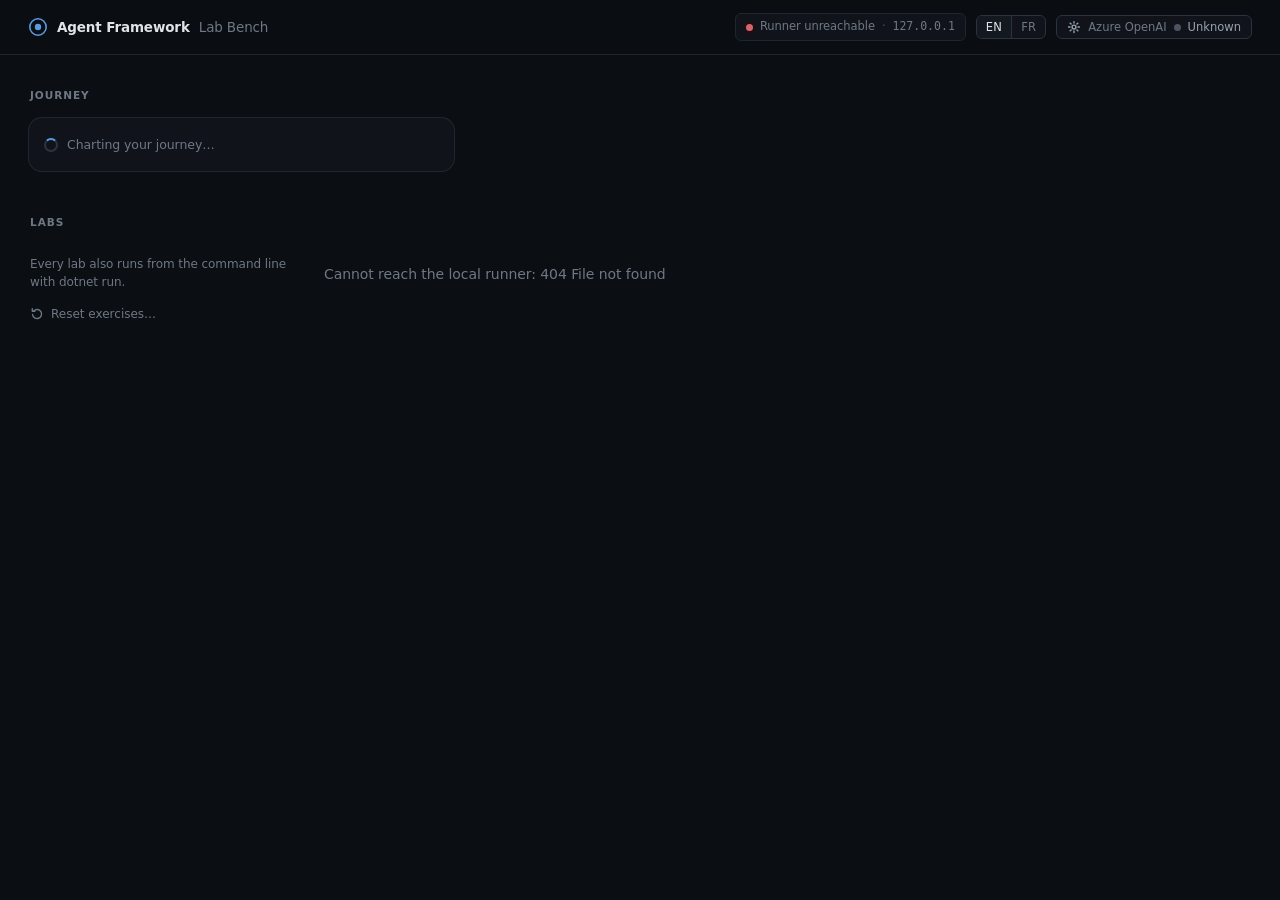
==== Dashboard/LabDashboard/wwwroot/index.html @ 049bc687 "Update the training content (586 added, 0 modified, 0 deleted) Synchronized from the training source" ====
<!doctype html>
<html lang="en">
<head>
  <meta charset="utf-8">
  <meta name="viewport" content="width=device-width, initial-scale=1, viewport-fit=cover">
  <title>Agent Framework Lab Bench</title>
  <meta name="description" content="Local dashboard to run and follow the Microsoft Agent Framework labs.">
  <meta name="color-scheme" content="dark">
  <link rel="icon" href="data:image/svg+xml,%3Csvg xmlns='http://www.w3.org/2000/svg' viewBox='0 0 20 20'%3E%3Ccircle cx='10' cy='10' r='8.2' fill='none' stroke='%232D6DB6' stroke-width='1.6'/%3E%3Ccircle cx='10' cy='10' r='3.2' fill='%232D6DB6'/%3E%3C/svg%3E">
  <script>
    // Apply the saved language before the first paint.
    try {
      var lang = localStorage.getItem("labbench.lang") || (navigator.language || "en").slice(0, 2);
      document.documentElement.lang = lang === "fr" ? "fr" : "en";
    } catch (e) { /* storage unavailable: English */ }
    // Apply the saved journey layout (vertical column or horizontal band) before the first paint too.
    try {
      document.documentElement.dataset.journeyLayout = localStorage.getItem("labbench.journeyLayout") === "horizontal" ? "horizontal" : "vertical";
    } catch (e) { document.documentElement.dataset.journeyLayout = "vertical"; }
  </script>
  <link rel="stylesheet" href="css/dashboard.css">
  <link rel="stylesheet" href="css/journey.css">
  <script type="module" src="js/dashboard.js"></script>
</head>
<body>
  <svg class="sprite" aria-hidden="true">
    <symbol id="i-play" viewBox="0 0 16 16"><path d="M5 3.5v9l7-4.5z"/></symbol>
    <symbol id="i-stop" viewBox="0 0 16 16"><rect x="4" y="4" width="8" height="8" rx="1.5"/></symbol>
    <symbol id="i-gear" viewBox="0 0 16 16"><circle cx="8" cy="8" r="2.2"/><path d="M8 1.8v1.6M8 12.6v1.6M1.8 8h1.6M12.6 8h1.6M3.6 3.6l1.1 1.1M11.3 11.3l1.1 1.1M3.6 12.4l1.1-1.1M11.3 4.7l1.1-1.1"/></symbol>
    <symbol id="i-copy" viewBox="0 0 16 16"><rect x="5.5" y="5.5" width="8" height="8" rx="1.5"/><path d="M10.5 5.5V3.8A1.3 1.3 0 0 0 9.2 2.5H3.8a1.3 1.3 0 0 0-1.3 1.3v5.4a1.3 1.3 0 0 0 1.3 1.3h1.7"/></symbol>
    <symbol id="i-check" viewBox="0 0 16 16"><path d="M3.5 8.5l3 3 6-7"/></symbol>
    <symbol id="i-x" viewBox="0 0 16 16"><path d="M4.5 4.5l7 7M11.5 4.5l-7 7"/></symbol>
    <symbol id="i-terminal" viewBox="0 0 16 16"><rect x="1.8" y="2.8" width="12.4" height="10.4" rx="1.6"/><path d="M4.5 6.5l2 1.8-2 1.8M8.5 10.3h3"/></symbol>
    <symbol id="i-lock" viewBox="0 0 16 16"><rect x="3.2" y="7" width="9.6" height="6.8" rx="1.4"/><path d="M5.3 7V5.3a2.7 2.7 0 0 1 5.4 0V7"/></symbol>
    <symbol id="i-hand" viewBox="0 0 16 16"><path d="M5 8.5V3.6a1.1 1.1 0 0 1 2.2 0V7M7.2 7V2.6a1.1 1.1 0 0 1 2.2 0V7M9.4 7V3.6a1.1 1.1 0 0 1 2.2 0v4.6M11.6 8.2V6.4a1.1 1.1 0 0 1 2.2 0v3.4c0 2.6-1.9 4.4-4.4 4.4H8.6c-1.5 0-2.6-.6-3.4-1.8L2.6 8.6a1.1 1.1 0 0 1 1.9-1.1L5 8.5"/></symbol>
    <symbol id="i-sliders" viewBox="0 0 16 16"><path d="M2.5 4.5h6M11.5 4.5h2M2.5 11.5h2M7.5 11.5h6"/><circle cx="10" cy="4.5" r="1.5"/><circle cx="6" cy="11.5" r="1.5"/></symbol>
    <symbol id="i-cloud" viewBox="0 0 16 16"><path d="M4.6 12.8h7a2.9 2.9 0 0 0 .5-5.76A4 4 0 0 0 4.4 6.3a3.25 3.25 0 0 0 .2 6.5z"/></symbol>
    <symbol id="i-user" viewBox="0 0 16 16"><circle cx="8" cy="5.4" r="2.7"/><path d="M2.8 13.8c.6-2.5 2.7-4 5.2-4s4.6 1.5 5.2 4"/></symbol>
    <symbol id="i-key" viewBox="0 0 16 16"><circle cx="5.3" cy="10.7" r="2.8"/><path d="M7.3 8.7l6-6M11.2 4.8l1.6 1.6M9.6 6.4l1.2 1.2"/></symbol>
    <symbol id="i-globe" viewBox="0 0 16 16"><circle cx="8" cy="8" r="6"/><path d="M2 8h12M8 2c1.7 1.7 2.5 3.7 2.5 6S9.7 12.3 8 14C6.3 12.3 5.5 10.3 5.5 8S6.3 3.7 8 2z"/></symbol>
    <symbol id="i-cube" viewBox="0 0 16 16"><path d="M8 1.9l5.4 3v6.2L8 14.1l-5.4-3V4.9z"/><path d="M2.6 4.9L8 8l5.4-3.1M8 8v6.1"/></symbol>
    <symbol id="i-ticket" viewBox="0 0 16 16"><path d="M2 4.8c0-.4.3-.8.8-.8h10.4c.5 0 .8.4.8.8v1.6a1.6 1.6 0 0 0 0 3.2v1.6c0 .4-.3.8-.8.8H2.8c-.5 0-.8-.4-.8-.8V9.6a1.6 1.6 0 0 0 0-3.2z"/><path d="M10.2 5.6v1.1M10.2 9.3v1.1"/></symbol>
    <symbol id="i-shield" viewBox="0 0 16 16"><path d="M8 1.8l5 1.9v3.9c0 3.2-2.1 5.6-5 6.6-2.9-1-5-3.4-5-6.6V3.7z"/><path d="M5.8 8l1.6 1.6 2.9-3"/></symbol>
    <symbol id="i-trash" viewBox="0 0 16 16"><path d="M2.8 4.3h10.4M6.3 4.3V2.9h3.4v1.4M4.2 4.3l.6 8.6c.1.7.6 1.2 1.3 1.2h3.8c.7 0 1.2-.5 1.3-1.2l.6-8.6"/></symbol>
    <symbol id="i-reset" viewBox="0 0 16 16"><path d="M2.9 8.6A5.2 5.2 0 1 0 4.4 4.3"/><path d="M2.6 1.9v3h3"/></symbol>
    <symbol id="i-alert" viewBox="0 0 16 16"><path d="M8 2.3l6 10.9H2z"/><path d="M8 6.6v3M8 11.4v.1"/></symbol>
    <symbol id="i-chip" viewBox="0 0 16 16"><rect x="4" y="4" width="8" height="8" rx="1.6"/><path d="M6.5 1.8V4M9.5 1.8V4M6.5 12v2.2M9.5 12v2.2M1.8 6.5H4M1.8 9.5H4M12 6.5h2.2M12 9.5h2.2"/><circle cx="8" cy="8" r="1.3"/></symbol>
    <symbol id="i-chat" viewBox="0 0 16 16"><path d="M2.6 4.3c0-1 .8-1.8 1.8-1.8h7.2c1 0 1.8.8 1.8 1.8v4.9c0 1-.8 1.8-1.8 1.8H7.2l-3 2.4V11h.2c-1 0-1.8-.8-1.8-1.8z"/><path d="M5.4 6.3h5.2M5.4 8.3h3.2"/></symbol>
    <symbol id="i-layers" viewBox="0 0 16 16"><path d="M8 2.2l5.8 3L8 8.2 2.2 5.2z"/><path d="M2.2 8.1L8 11.1l5.8-3M2.2 10.9L8 13.9l5.8-3"/></symbol>
    <symbol id="i-database" viewBox="0 0 16 16"><ellipse cx="8" cy="3.9" rx="5.2" ry="1.9"/><path d="M2.8 3.9v8.2c0 1.05 2.33 1.9 5.2 1.9s5.2-.85 5.2-1.9V3.9M2.8 8c0 1.05 2.33 1.9 5.2 1.9s5.2-.85 5.2-1.9"/></symbol>
  </svg>

  <header class="top">
    <div class="wrap top-row">
      <div class="brand">
        <svg viewBox="0 0 20 20" aria-hidden="true"><circle cx="10" cy="10" r="8.2" class="brand-ring"/><circle cx="10" cy="10" r="3.2" class="brand-core"/></svg>
        <span data-i18n="app.product">Agent Framework</span>
        <span class="brand-sub" data-i18n="app.name">Lab Bench</span>
      </div>

      <div class="top-actions">
        <span class="status-chip" data-i18n-title="server.localTitle">
          <i class="status-dot" id="server-dot" aria-hidden="true"></i>
          <span id="server-state" data-i18n="server.connecting">Connecting…</span>
          <span class="status-sep" aria-hidden="true">·</span>
          <span class="mono">127.0.0.1</span>
        </span>

        <!-- Reporting to the trainer's admin dashboard: hidden unless a server URL is configured. -->
        <span class="status-chip reporting-chip" id="reporting-chip" hidden tabindex="0">
          <i class="status-dot" id="reporting-dot" aria-hidden="true"></i>
          <span id="reporting-state"></span>
        </span>
        <button class="btn btn-help" id="help-button" type="button" hidden aria-haspopup="dialog" aria-controls="help-dialog">
          <svg class="ico"><use href="#i-hand"/></svg>
          <span id="help-button-label" data-i18n="help.button">Help / Je suis bloqué</span>
        </button>

        <div class="seg seg-sm" id="lang-switch" role="group" data-i18n-aria="lang.aria">
          <button type="button" data-lang="en" aria-pressed="true" title="English">EN</button>
          <button type="button" data-lang="fr" aria-pressed="false" title="Français">FR</button>
        </div>

        <button class="config-chip" id="config-chip" type="button" aria-haspopup="dialog" aria-controls="settings" data-i18n-title="config.open">
          <svg class="ico"><use href="#i-gear"/></svg>
          <span class="config-label" data-i18n="config.label">Azure OpenAI</span>
          <i class="status-dot" id="config-dot" aria-hidden="true"></i>
          <span id="config-state" data-i18n="config.loading">…</span>
        </button>
      </div>
    </div>
  </header>

  <!-- Status of the help request (shown while a request is active or just closed). -->
  <div class="wrap">
    <div class="help-banner" id="help-banner" role="status" aria-live="polite" hidden>
      <svg class="ico"><use href="#i-hand"/></svg>
      <div class="help-banner-text">
        <b id="help-banner-title"></b>
        <span id="help-banner-detail"></span>
      </div>
      <div class="btns push">
        <button class="btn" type="button" id="help-unblocked" data-i18n="help.unblocked"></button>
        <button class="btn" type="button" id="help-dismiss" data-i18n="help.dismiss" hidden></button>
      </div>
    </div>
  </div>

  <div class="wrap shell">
    <!-- JOURNEY: progress rings, trajectory, next mission and distinctions, rendered by js/journey.js from GET /api/journey.
         Shown as a column (vertical) or a band above the labs (horizontal), as chosen with the switch of its header. -->
    <aside class="journey" id="journey" aria-labelledby="journey-title">
      <div class="journey-head">
        <h2 id="journey-title" class="caps" data-i18n="journey.title">Journey</h2>
        <span class="count mono" id="journey-count"></span>
        <div class="jr-switch" id="journey-layout" role="group" data-i18n-aria="journey.layout.aria">
          <button type="button" data-layout="vertical" aria-pressed="true" data-i18n-aria="journey.layout.vertical" data-i18n-title="journey.layout.vertical">
            <svg class="ico" viewBox="0 0 16 16" aria-hidden="true"><rect x="1.8" y="2.8" width="12.4" height="10.4" rx="2"/><path d="M6 2.8v10.4"/></svg>
          </button>
          <button type="button" data-layout="horizontal" aria-pressed="false" data-i18n-aria="journey.layout.horizontal" data-i18n-title="journey.layout.horizontal">
            <svg class="ico" viewBox="0 0 16 16" aria-hidden="true"><rect x="1.8" y="2.8" width="12.4" height="10.4" rx="2"/><path d="M1.8 6.8h12.4"/></svg>
          </button>
        </div>
      </div>
      <div class="journey-body" id="journey-body"></div>
      <p class="sr-only" id="journey-live" aria-live="polite"></p>
    </aside>

    <aside class="rail" aria-labelledby="rail-title">
      <div class="rail-head">
        <h2 id="rail-title" class="caps" data-i18n="rail.title">Labs</h2>
        <span class="count mono" id="lab-count"></span>
      </div>
      <nav id="lab-list" class="lab-list"></nav>
      <p class="rail-note" data-i18n="rail.note"></p>
      <button class="rail-action" type="button" id="reset-open" aria-haspopup="dialog" aria-controls="reset-dialog"><svg class="ico"><use href="#i-reset"/></svg><span data-i18n="reset.open"></span></button>
    </aside>

    <main id="lab-view" class="lab-view" aria-live="polite">
      <div class="placeholder"><span class="spinner" aria-hidden="true"></span><span data-i18n="boot.loading">Loading labs…</span></div>
    </main>
  </div>

  <div id="toast" role="status" aria-live="polite"></div>

  <!-- SETTINGS: three tabs. AI models (the LLM and the embedding model used by the labs, saved in the user-secrets store; each card saves itself),
       Storage (where Lab05 and Lab12 keep their data, saved as soon as a mode is chosen)
       and Workshop (identity sent to the trainer's dashboard; saved with the footer button). -->
  <dialog id="settings" class="dialog dialog-wide" aria-labelledby="settings-title">
    <form id="settings-form" novalidate>
      <header class="dialog-head">
        <span class="dialog-head-ico" aria-hidden="true"><svg class="ico"><use href="#i-sliders"/></svg></span>
        <h2 id="settings-title" data-i18n="settings.title"></h2>
        <button class="term-btn dialog-close" type="button" data-action="close-settings" data-i18n-aria="settings.close" data-i18n-title="settings.close"><svg class="ico"><use href="#i-x"/></svg></button>
      </header>

      <div class="settings-layout">
        <nav class="settings-nav" role="tablist" aria-orientation="vertical" data-i18n-aria="settings.sections">
          <button role="tab" type="button" id="settings-tab-models" data-settings-tab="models" aria-controls="settings-panel-models" aria-selected="true">
            <span class="settings-nav-ico" aria-hidden="true"><svg class="ico"><use href="#i-chip"/></svg></span>
            <span class="settings-nav-text">
              <span class="settings-nav-title" data-i18n="settings.tabModels"></span>
              <span class="settings-nav-meta"><i class="status-dot" id="settings-nav-models-dot" aria-hidden="true"></i><span id="settings-nav-models-state"></span></span>
            </span>
            <i class="settings-nav-alert" id="settings-nav-models-alert" aria-hidden="true" hidden></i>
          </button>
          <button role="tab" type="button" id="settings-tab-storage" data-settings-tab="storage" aria-controls="settings-panel-storage" aria-selected="false" tabindex="-1">
            <span class="settings-nav-ico" aria-hidden="true"><svg class="ico"><use href="#i-database"/></svg></span>
            <span class="settings-nav-text">
              <span class="settings-nav-title" data-i18n="settings.tabStorage"></span>
              <span class="settings-nav-meta"><i class="status-dot" id="settings-nav-storage-dot" aria-hidden="true"></i><span id="settings-nav-storage-state"></span></span>
            </span>
            <i class="settings-nav-alert" id="settings-nav-storage-alert" aria-hidden="true" hidden></i>
          </button>
          <button role="tab" type="button" id="settings-tab-workshop" data-settings-tab="workshop" aria-controls="settings-panel-workshop" aria-selected="false" tabindex="-1">
            <span class="settings-nav-ico" aria-hidden="true"><svg class="ico"><use href="#i-user"/></svg></span>
            <span class="settings-nav-text">
              <span class="settings-nav-title" data-i18n="settings.tabWorkshop"></span>
              <span class="settings-nav-meta"><i class="status-dot" id="settings-nav-workshop-dot" aria-hidden="true"></i><span id="settings-nav-workshop-state"></span></span>
            </span>
            <i class="settings-nav-alert" id="settings-nav-workshop-alert" aria-hidden="true" hidden></i>
          </button>
        </nav>

        <div class="dialog-body settings-panels">
          <p class="notice notice-bad" id="settings-store-error" role="alert" hidden></p>

          <!-- AI models: the LLM (every lab) and the embedding model (Lab07), each with its mode: the trainer's configuration or my own.
               Used by every lab run (dashboard and dotnet run). Ids are model-{kind}-{field}, kind = chat | embedding. -->
          <section class="settings-panel" id="settings-panel-models" role="tabpanel" aria-labelledby="settings-tab-models">
            <div class="panel-head">
              <h3 data-i18n="models.title"></h3>
              <p class="hint" data-i18n="models.intro"></p>
            </div>

            <!-- The trainer's configurations (Business Rules 13–20): read without any code when this tab opens or on Refresh; Unlock for the kinds
                 ticked in the cards below, then the access code announced by the trainer. The code is cleared after each attempt and never stored
                 by the page; the keys never reach it (only "provided"). -->
            <section class="trainer-bar" id="trainer-bar" aria-labelledby="trainer-title" aria-busy="false">
              <div class="trainer-bar-head">
                <span class="model-card-ico" aria-hidden="true"><svg class="ico"><use href="#i-ticket"/></svg></span>
                <h4 id="trainer-title" data-i18n="trainer.title"></h4>
                <span class="pill running" id="trainer-simulated" data-i18n="trainer.simulated" hidden></span>
                <button class="btn btn-sm" type="button" id="trainer-refresh"><svg class="ico"><use href="#i-reset"/></svg><span data-i18n="trainer.refresh"></span></button>
              </div>
              <p class="trainer-status" id="trainer-status" aria-live="polite"></p>
              <div class="notice model-notice" id="trainer-error" role="alert" hidden>
                <span id="trainer-error-text"></span>
                <button class="btn btn-sm" type="button" id="trainer-error-action" hidden></button>
              </div>
              <div class="trainer-actions" id="trainer-actions">
                <button class="btn btn-primary" type="button" id="trainer-unlock" aria-describedby="trainer-unlock-hint"><svg class="ico"><use href="#i-key"/></svg><span data-i18n="trainer.unlock"></span></button>
                <p class="field-hint" id="trainer-unlock-hint"></p>
              </div>
              <div class="trainer-code" id="trainer-code" hidden>
                <label for="trainer-code-input" data-i18n="trainer.codeLabel"></label>
                <div class="trainer-code-row">
                  <input id="trainer-code-input" type="text" autocomplete="off" autocapitalize="characters" spellcheck="false" maxlength="16" aria-describedby="trainer-code-hint trainer-code-error">
                  <button class="btn btn-primary" type="button" id="trainer-code-submit" data-i18n="trainer.codeSubmit"></button>
                  <button class="btn" type="button" id="trainer-code-cancel" data-i18n="trainer.codeCancel"></button>
                </div>
                <p class="field-hint" id="trainer-code-hint"></p>
                <p class="field-error" id="trainer-code-error" role="alert" hidden></p>
              </div>
            </section>

            <div class="model-cards">
              <!-- LLM -->
              <article class="model-card" id="model-card-chat" data-kind="chat" aria-labelledby="model-title-chat">
                <header class="model-card-head">
                  <span class="model-card-ico" aria-hidden="true"><svg class="ico"><use href="#i-chat"/></svg></span>
                  <div class="model-card-heading">
                    <h4 id="model-title-chat" data-i18n="models.chat.title"></h4>
                    <p class="model-card-sub" data-i18n="models.chat.sub"></p>
                  </div>
                  <span class="model-card-status"><i class="status-dot" id="model-dot-chat" aria-hidden="true"></i><span id="model-state-chat"></span></span>
                </header>

                <!-- Mode switch: the pressed button is the mode the labs use; a refused switch keeps it. -->
                <div class="seg model-mode" role="group" data-i18n-aria="models.chat.modeAria">
                  <button type="button" data-model-mode="trainer" aria-pressed="false" aria-controls="model-trainer-chat"><svg class="ico" aria-hidden="true"><use href="#i-ticket"/></svg><span data-i18n="models.modeTrainer"></span></button>
                  <button type="button" data-model-mode="custom" aria-pressed="true" aria-controls="model-custom-chat"><svg class="ico" aria-hidden="true"><use href="#i-user"/></svg><span data-i18n="models.modeCustom"></span></button>
                </div>
                <p class="sr-only" id="model-live-chat" aria-live="polite"></p>

                <!-- The trainer's configuration of this kind (overview, no code): what Unlock would bring, and the tick that selects it for Unlock. -->
                <div class="model-offer" id="model-offer-chat" hidden></div>

                <div class="notice notice-warn model-notice" id="model-applied-chat" hidden>
                  <span data-i18n="models.notApplied"></span>
                  <button class="btn btn-sm" type="button" data-action="reapply-model" data-i18n="models.reapply"></button>
                </div>

                <!-- Trainer configuration in use: read-only summary of the profile saved at the last unlock, or "not unlocked yet". -->
                <div class="model-trainer" id="model-trainer-chat" hidden>
                  <p class="model-trainer-empty" id="model-trainer-empty-chat"></p>
                  <dl class="model-summary" id="model-trainer-summary-chat" hidden></dl>
                  <ul class="model-overrides" id="model-trainer-env-chat"></ul>
                </div>

                <!-- My configuration: the Azure OpenAI form of this kind, saved with the card's Save button. -->
                <div class="model-custom" id="model-custom-chat">
                  <p class="notice model-notice" id="model-custom-note-chat" hidden></p>

                  <div class="field">
                    <label for="model-chat-provider"><svg class="ico ico-sm" aria-hidden="true"><use href="#i-cloud"/></svg><span data-i18n="models.provider"></span></label>
                    <select id="model-chat-provider" aria-describedby="err-model-chat-provider"></select>
                    <p class="field-error" id="err-model-chat-provider" hidden></p>
                  </div>

                  <div class="field" id="field-model-chat-endpoint">
                    <div class="field-label-row">
                      <label for="model-chat-endpoint"><svg class="ico ico-sm" aria-hidden="true"><use href="#i-globe"/></svg><span data-i18n="settings.endpoint"></span></label>
                      <span class="pill pill-machine" id="machine-model-chat-endpoint" hidden><svg class="ico ico-sm" aria-hidden="true"><use href="#i-lock"/></svg><span data-i18n="settings.setOnComputer"></span></span>
                    </div>
                    <input id="model-chat-endpoint" type="url" inputmode="url" autocomplete="off" spellcheck="false" placeholder="https://my-resource.openai.azure.com/" aria-describedby="hint-model-chat-endpoint src-model-chat-endpoint err-model-chat-endpoint">
                    <p class="field-hint" id="hint-model-chat-endpoint" data-i18n="models.endpointHint"></p>
                    <p class="field-source" id="src-model-chat-endpoint"></p>
                    <p class="field-error" id="err-model-chat-endpoint" hidden></p>
                  </div>

                  <div class="field" id="field-model-chat-deployment">
                    <div class="field-label-row">
                      <label for="model-chat-deployment"><svg class="ico ico-sm" aria-hidden="true"><use href="#i-cube"/></svg><span data-i18n="settings.deployment"></span></label>
                      <span class="pill pill-machine" id="machine-model-chat-deployment" hidden><svg class="ico ico-sm" aria-hidden="true"><use href="#i-lock"/></svg><span data-i18n="settings.setOnComputer"></span></span>
                    </div>
                    <input id="model-chat-deployment" type="text" autocomplete="off" spellcheck="false" placeholder="gpt-4o-mini" aria-describedby="hint-model-chat-deployment src-model-chat-deployment err-model-chat-deployment">
                    <p class="field-hint" id="hint-model-chat-deployment" data-i18n="settings.deploymentHint"></p>
                    <p class="field-source" id="src-model-chat-deployment"></p>
                    <p class="field-error" id="err-model-chat-deployment" hidden></p>
                  </div>

                  <div class="field" id="field-model-chat-apikey">
                    <div class="field-label-row">
                      <label for="model-chat-apikey"><svg class="ico ico-sm" aria-hidden="true"><use href="#i-key"/></svg><span data-i18n="settings.apiKey"></span></label>
                      <span class="pill passed" id="model-chat-apikey-stored" hidden></span>
                      <span class="pill pill-machine" id="machine-model-chat-apikey" hidden><svg class="ico ico-sm" aria-hidden="true"><use href="#i-lock"/></svg><span data-i18n="settings.setOnComputer"></span></span>
                    </div>
                    <div class="field-inline">
                      <input id="model-chat-apikey" type="password" autocomplete="new-password" spellcheck="false" aria-describedby="model-chat-apikey-stored hint-model-chat-apikey src-model-chat-apikey err-model-chat-apikey">
                      <button class="btn" type="button" data-action="remove-model-key" hidden><svg class="ico"><use href="#i-trash"/></svg><span data-i18n="settings.removeKey"></span></button>
                    </div>
                    <p class="field-hint" id="hint-model-chat-apikey" data-i18n="settings.apiKeyHint"></p>
                    <p class="field-source" id="src-model-chat-apikey"></p>
                    <p class="field-error" id="err-model-chat-apikey" hidden></p>
                  </div>

                  <div class="model-card-foot">
                    <button class="btn btn-primary" type="button" data-action="save-model" data-i18n-aria="models.chat.saveAria"><svg class="ico"><use href="#i-check"/></svg><span data-i18n="settings.save"></span></button>
                  </div>
                </div>
              </article>

              <!-- Embedding model (Lab07): on the resource of the LLM in use (deployment only) or on its own resource. -->
              <article class="model-card" id="model-card-embedding" data-kind="embedding" aria-labelledby="model-title-embedding">
                <header class="model-card-head">
                  <span class="model-card-ico" aria-hidden="true"><svg class="ico"><use href="#i-layers"/></svg></span>
                  <div class="model-card-heading">
                    <h4 id="model-title-embedding" data-i18n="models.embedding.title"></h4>
                    <p class="model-card-sub" data-i18n="models.embedding.sub"></p>
                  </div>
                  <span class="model-card-status"><i class="status-dot" id="model-dot-embedding" aria-hidden="true"></i><span id="model-state-embedding"></span></span>
                </header>

                <div class="seg model-mode" role="group" data-i18n-aria="models.embedding.modeAria">
                  <button type="button" data-model-mode="trainer" aria-pressed="false" aria-controls="model-trainer-embedding"><svg class="ico" aria-hidden="true"><use href="#i-ticket"/></svg><span data-i18n="models.modeTrainer"></span></button>
                  <button type="button" data-model-mode="custom" aria-pressed="true" aria-controls="model-custom-embedding"><svg class="ico" aria-hidden="true"><use href="#i-user"/></svg><span data-i18n="models.modeCustom"></span></button>
                </div>
                <p class="sr-only" id="model-live-embedding" aria-live="polite"></p>

                <!-- The trainer's configuration of this kind (overview, no code): what Unlock would bring, and the tick that selects it for Unlock. -->
                <div class="model-offer" id="model-offer-embedding" hidden></div>

                <div class="notice notice-warn model-notice" id="model-applied-embedding" hidden>
                  <span data-i18n="models.notApplied"></span>
                  <button class="btn btn-sm" type="button" data-action="reapply-model" data-i18n="models.reapply"></button>
                </div>

                <div class="model-trainer" id="model-trainer-embedding" hidden>
                  <p class="model-trainer-empty" id="model-trainer-empty-embedding"></p>
                  <dl class="model-summary" id="model-trainer-summary-embedding" hidden></dl>
                  <ul class="model-overrides" id="model-trainer-env-embedding"></ul>
                </div>

                <div class="model-custom" id="model-custom-embedding">
                  <p class="notice model-notice" id="model-custom-note-embedding" hidden></p>

                  <div class="field">
                    <label for="model-embedding-provider"><svg class="ico ico-sm" aria-hidden="true"><use href="#i-cloud"/></svg><span data-i18n="models.provider"></span></label>
                    <select id="model-embedding-provider" aria-describedby="err-model-embedding-provider"></select>
                    <p class="field-error" id="err-model-embedding-provider" hidden></p>
                  </div>

                  <fieldset class="model-resource">
                    <legend data-i18n="models.embedding.resource"></legend>
                    <div class="choice-row">
                      <label class="choice">
                        <input type="radio" name="model-embedding-resource" value="same" checked>
                        <span><b data-i18n="models.embedding.same"></b><small data-i18n="models.embedding.sameHint"></small></span>
                      </label>
                      <label class="choice">
                        <input type="radio" name="model-embedding-resource" value="own">
                        <span><b data-i18n="models.embedding.own"></b><small data-i18n="models.embedding.ownHint"></small></span>
                      </label>
                    </div>
                    <p class="field-hint model-same-info" id="model-embedding-same-info"></p>
                  </fieldset>

                  <div class="field" id="field-model-embedding-endpoint" hidden>
                    <div class="field-label-row">
                      <label for="model-embedding-endpoint"><svg class="ico ico-sm" aria-hidden="true"><use href="#i-globe"/></svg><span data-i18n="models.embedding.endpoint"></span></label>
                      <span class="pill pill-machine" id="machine-model-embedding-endpoint" hidden><svg class="ico ico-sm" aria-hidden="true"><use href="#i-lock"/></svg><span data-i18n="settings.setOnComputer"></span></span>
                    </div>
                    <input id="model-embedding-endpoint" type="url" inputmode="url" autocomplete="off" spellcheck="false" placeholder="https://my-embedding-resource.openai.azure.com/" aria-describedby="hint-model-embedding-endpoint src-model-embedding-endpoint err-model-embedding-endpoint">
                    <p class="field-hint" id="hint-model-embedding-endpoint" data-i18n="models.endpointHint"></p>
                    <p class="field-source" id="src-model-embedding-endpoint"></p>
                    <p class="field-error" id="err-model-embedding-endpoint" hidden></p>
                  </div>

                  <div class="field" id="field-model-embedding-deployment">
                    <div class="field-label-row">
                      <label for="model-embedding-deployment"><svg class="ico ico-sm" aria-hidden="true"><use href="#i-cube"/></svg><span data-i18n="models.embedding.deployment"></span></label>
                      <span class="pill pill-machine" id="machine-model-embedding-deployment" hidden><svg class="ico ico-sm" aria-hidden="true"><use href="#i-lock"/></svg><span data-i18n="settings.setOnComputer"></span></span>
                    </div>
                    <input id="model-embedding-deployment" type="text" autocomplete="off" spellcheck="false" placeholder="text-embedding-3-small" aria-describedby="hint-model-embedding-deployment src-model-embedding-deployment err-model-embedding-deployment">
                    <p class="field-hint" id="hint-model-embedding-deployment" data-i18n="models.embedding.deploymentHint"></p>
                    <p class="field-source" id="src-model-embedding-deployment"></p>
                    <p class="field-error" id="err-model-embedding-deployment" hidden></p>
                  </div>

                  <div class="field" id="field-model-embedding-apikey" hidden>
                    <div class="field-label-row">
                      <label for="model-embedding-apikey"><svg class="ico ico-sm" aria-hidden="true"><use href="#i-key"/></svg><span data-i18n="settings.apiKey"></span></label>
                      <span class="pill passed" id="model-embedding-apikey-stored" hidden></span>
                      <span class="pill pill-machine" id="machine-model-embedding-apikey" hidden><svg class="ico ico-sm" aria-hidden="true"><use href="#i-lock"/></svg><span data-i18n="settings.setOnComputer"></span></span>
                    </div>
                    <div class="field-inline">
                      <input id="model-embedding-apikey" type="password" autocomplete="new-password" spellcheck="false" aria-describedby="model-embedding-apikey-stored hint-model-embedding-apikey src-model-embedding-apikey err-model-embedding-apikey">
                      <button class="btn" type="button" data-action="remove-model-key" hidden><svg class="ico"><use href="#i-trash"/></svg><span data-i18n="settings.removeKey"></span></button>
                    </div>
                    <p class="field-hint" id="hint-model-embedding-apikey" data-i18n="models.embedding.apiKeyHint"></p>
                    <p class="field-source" id="src-model-embedding-apikey"></p>
                    <p class="field-error" id="err-model-embedding-apikey" hidden></p>
                  </div>

                  <div class="model-card-foot">
                    <button class="btn btn-primary" type="button" data-action="save-model" data-i18n-aria="models.embedding.saveAria"><svg class="ico"><use href="#i-check"/></svg><span data-i18n="settings.save"></span></button>
                  </div>
                </div>
              </article>
            </div>
          </section>

          <!-- Storage: where the labs that keep data outside of the application (Lab05 scenario 3, Lab12) store it: Storage:Mode in the
               user secrets, what `dotnet user-secrets set "Storage:Mode" ...` writes. Saved as soon as a mode is chosen; used at the next run. -->
          <section class="settings-panel" id="settings-panel-storage" role="tabpanel" aria-labelledby="settings-tab-storage" hidden>
            <div class="panel-head">
              <h3 data-i18n="storage.title"></h3>
              <p class="hint" data-i18n="storage.intro"></p>
            </div>
            <fieldset class="model-resource storage-modes" id="storage-modes" aria-describedby="storage-source err-storage">
              <legend data-i18n="storage.legend"></legend>
              <div class="choice-col">
                <label class="choice">
                  <input type="radio" name="storage-mode" value="MongoDb">
                  <span><b data-i18n="storage.mode.MongoDb"></b><small data-i18n="storage.modeHint.MongoDb"></small></span>
                </label>
                <label class="choice">
                  <input type="radio" name="storage-mode" value="EmbeddedMongoDb">
                  <span><b data-i18n="storage.mode.EmbeddedMongoDb"></b><small data-i18n="storage.modeHint.EmbeddedMongoDb"></small></span>
                </label>
                <label class="choice">
                  <input type="radio" name="storage-mode" value="JsonFile">
                  <span><b data-i18n="storage.mode.JsonFile"></b><small data-i18n="storage.modeHint.JsonFile"></small></span>
                </label>
              </div>
            </fieldset>
            <p class="field-source" id="storage-source" aria-live="polite"></p>
            <p class="field-error" id="err-storage" role="alert" hidden></p>
            <p class="field-hint" data-i18n="storage.note"></p>
          </section>

          <!-- Workshop: the developer's identity on the trainer's admin dashboard. Saved separately from the Azure OpenAI values. -->
          <section class="settings-panel" id="settings-panel-workshop" role="tabpanel" aria-labelledby="settings-tab-workshop" hidden>
            <div class="panel-head">
              <h3 id="reporting-settings-title" data-i18n="reporting.settingsTitle"></h3>
              <p class="hint" data-i18n="reporting.settingsIntro"></p>
            </div>
            <p class="notice status-card" id="reporting-settings-status-card"><i class="status-dot" id="reporting-settings-dot" aria-hidden="true"></i><span id="reporting-settings-status"></span></p>

            <div class="field">
              <label for="rep-username"><svg class="ico ico-sm" aria-hidden="true"><use href="#i-user"/></svg><span data-i18n="reporting.username"></span></label>
              <input id="rep-username" name="username" type="text" maxlength="32" autocomplete="off" autocapitalize="off" spellcheck="false" placeholder="john-dev" aria-describedby="hint-rep-username err-rep-username">
              <p class="field-hint" id="hint-rep-username" data-i18n="reporting.usernameHint"></p>
              <p class="field-error" id="err-rep-username" hidden></p>
            </div>

            <div class="field">
              <div class="field-label-row">
                <label for="rep-key"><svg class="ico ico-sm" aria-hidden="true"><use href="#i-ticket"/></svg><span data-i18n="reporting.workshopKey"></span></label>
                <span class="pill passed" id="rep-key-stored" data-i18n="reporting.workshopKeyStored" hidden></span>
              </div>
              <input id="rep-key" name="workshopKey" type="password" autocomplete="new-password" spellcheck="false" aria-describedby="src-rep-key src-rep-api-key err-rep-key">
              <p class="field-source" id="src-rep-key"></p>
              <!-- The admin API key comes with the trainer's invitation code: only whether it is configured and where from, never its value. -->
              <p class="field-source" id="src-rep-api-key"></p>
              <p class="field-error" id="err-rep-key" hidden></p>
            </div>
          </section>
        </div>
      </div>

      <footer class="dialog-foot">
        <p class="dialog-foot-note"><svg class="ico ico-sm" aria-hidden="true"><use href="#i-shield"/></svg><span data-i18n="settings.footNote"></span></p>
        <!-- AI models and Storage tabs: they save themselves, so the footer only closes; Workshop tab: Cancel + Save. -->
        <button class="btn" type="button" id="settings-foot-cancel" data-action="close-settings" data-i18n="settings.cancel"></button>
        <button class="btn btn-primary" type="submit" id="settings-foot-save"><svg class="ico"><use href="#i-check"/></svg><span data-i18n="settings.save"></span></button>
      </footer>
    </form>
  </dialog>

  <!-- WELCOME: first launch. Join the workshop (username + the trainer's invitation code or workshop key; the admin URL is fixed in appsettings.json)
       or work on your own (nothing is sent). -->
  <dialog id="welcome" class="dialog dialog-sm" aria-labelledby="welcome-title">
    <form id="welcome-form" novalidate>
      <header class="dialog-head">
        <h2 id="welcome-title" data-i18n="welcome.title"></h2>
      </header>
      <div class="dialog-body">
        <p class="hint" data-i18n="welcome.intro"></p>
        <p class="hint" id="welcome-server"></p>
        <p class="notice" id="welcome-no-server" data-i18n="welcome.noServer" hidden></p>
        <p class="notice notice-warn" id="welcome-no-api-key" data-i18n="welcome.noApiKey" hidden></p>

        <div class="field">
          <label for="wel-username" data-i18n="reporting.username"></label>
          <input id="wel-username" name="username" type="text" maxlength="32" autocomplete="off" autocapitalize="off" spellcheck="false" placeholder="john-dev" required aria-describedby="hint-wel-username err-wel-username">
          <p class="field-hint" id="hint-wel-username" data-i18n="reporting.usernameHint"></p>
          <p class="field-error" id="err-wel-username" hidden></p>
        </div>

        <div class="field" id="wel-key-field" hidden>
          <label for="wel-key" data-i18n="reporting.workshopKey"></label>
          <input id="wel-key" name="workshopKey" type="password" autocomplete="new-password" spellcheck="false" aria-describedby="hint-wel-key err-wel-key">
          <p class="field-hint" id="hint-wel-key" data-i18n="reporting.workshopKeyHint"></p>
          <p class="field-error" id="err-wel-key" hidden></p>
        </div>
        <p class="hint" data-i18n="welcome.privacy"></p>
      </div>
      <footer class="dialog-foot">
        <button class="btn" type="button" id="welcome-skip" data-i18n="welcome.skip"></button>
        <button class="btn btn-primary" type="submit" data-i18n="welcome.start"></button>
      </footer>
    </form>
  </dialog>

  <!-- HELP: "I'm blocked" request sent to the trainer. -->
  <dialog id="help-dialog" class="dialog dialog-sm" aria-labelledby="help-title">
    <form id="help-form" novalidate>
      <header class="dialog-head">
        <h2 id="help-title" data-i18n="help.title"></h2>
        <button class="term-btn dialog-close" type="button" data-action="close-help" data-i18n-aria="settings.close" data-i18n-title="settings.close"><svg class="ico"><use href="#i-x"/></svg></button>
      </header>
      <div class="dialog-body">
        <p class="hint" data-i18n="help.intro"></p>
        <div class="field">
          <label for="help-lab" data-i18n="help.lab"></label>
          <select id="help-lab" name="labId"></select>
        </div>
        <div class="field">
          <label for="help-message" data-i18n="help.message"></label>
          <textarea id="help-message" name="message" rows="3" maxlength="500" data-i18n-placeholder="help.messagePlaceholder" aria-describedby="hint-help-message err-help-message"></textarea>
          <p class="field-hint" id="hint-help-message" data-i18n="help.messageHint"></p>
          <p class="field-error" id="err-help-message" hidden></p>
        </div>
      </div>
      <footer class="dialog-foot">
        <button class="btn" type="button" data-action="close-help" data-i18n="settings.cancel"></button>
        <button class="btn btn-primary" type="submit" data-i18n="help.send"></button>
      </footer>
    </form>
  </dialog>

  <!-- RESET: puts exercises back to "Not started" (run history + _StartCompleted folder; Start/, Solution/ and the settings are never touched).
       Only the exercises started or completed (or with a _StartCompleted folder) are listed. One exercise: its folder name typed,
       then an explicit confirmation. Several or all: the code shown typed again, then a recap.
       The server checks the same confirmation again (single use, short-lived): the page is not the only guard. -->
  <dialog id="reset-dialog" class="dialog" aria-labelledby="reset-title">
    <form id="reset-form" novalidate>
      <header class="dialog-head">
        <span class="dialog-head-ico dialog-head-ico-danger" aria-hidden="true"><svg class="ico"><use href="#i-reset"/></svg></span>
        <div class="dialog-head-text">
          <h2 id="reset-title" data-i18n="reset.title"></h2>
          <span class="dialog-head-sub" id="reset-step-label"></span>
        </div>
        <button class="term-btn dialog-close" type="button" data-action="close-reset" data-i18n-aria="settings.close" data-i18n-title="settings.close"><svg class="ico"><use href="#i-x"/></svg></button>
      </header>

      <div class="dialog-body">
        <p class="notice notice-bad" id="reset-error" role="alert" hidden></p>
        <p class="sr-only" id="reset-live" aria-live="polite"></p>

        <!-- 1. One exercise, or several / all (started or completed only) -->
        <section class="reset-step" data-reset-step="choose">
          <p class="hint" data-i18n="reset.intro"></p>
          <p class="notice" id="reset-empty" data-i18n="reset.empty" hidden></p>
          <div class="seg reset-mode" role="group" data-i18n-aria="reset.modeAria">
            <button type="button" data-reset-mode="one" aria-pressed="true"><span data-i18n="reset.modeOne"></span></button>
            <button type="button" data-reset-mode="many" aria-pressed="false"><span data-i18n="reset.modeMany"></span></button>
          </div>
          <div class="field" id="reset-one">
            <label for="reset-lab" data-i18n="reset.pickOne"></label>
            <select id="reset-lab"></select>
            <p class="field-hint reset-one-name" id="reset-one-name" hidden></p>
          </div>
          <fieldset class="reset-pick" id="reset-many" hidden>
            <legend data-i18n="reset.pickMany"></legend>
            <div class="reset-pick-bar">
              <span class="hint" id="reset-selected-count" aria-live="polite"></span>
              <div class="btns push">
                <button class="btn btn-sm" type="button" data-action="reset-select-all" data-i18n="reset.selectAll"></button>
                <button class="btn btn-sm" type="button" data-action="reset-select-none" data-i18n="reset.selectNone"></button>
              </div>
            </div>
            <div class="reset-checklist" id="reset-checklist"></div>
          </fieldset>
        </section>

        <!-- 2. What will be deleted, then the name typed (one exercise) or the code typed again (several / all) -->
        <section class="reset-step" data-reset-step="review" hidden>
          <p class="notice notice-bad reset-warning"><b data-i18n="reset.irreversible"></b> <span id="reset-review-intro"></span></p>
          <ul class="reset-labs" id="reset-preview"></ul>
          <div class="reset-code-block" id="reset-code-block" hidden>
            <p class="hint" data-i18n="reset.codeIntro"></p>
            <p class="reset-code mono" id="reset-code"></p>
            <div class="field">
              <label for="reset-code-input" data-i18n="reset.codeLabel"></label>
              <input id="reset-code-input" type="text" maxlength="5" autocomplete="off" autocapitalize="characters" spellcheck="false" aria-describedby="hint-reset-code err-reset-code">
              <p class="field-hint" id="hint-reset-code" data-i18n="reset.codeHint"></p>
              <p class="field-error" id="err-reset-code" hidden></p>
            </div>
          </div>
          <p class="hint reset-kept" data-i18n="reset.kept"></p>
        </section>

        <!-- 3. Final confirmation: consequences and exercises -->
        <section class="reset-step" data-reset-step="confirm" hidden>
          <p class="notice notice-bad reset-warning"><b data-i18n="reset.irreversible"></b> <span data-i18n="reset.confirmIntro"></span></p>
          <h3 class="reset-confirm-title" id="reset-confirm-title"></h3>
          <ul class="reset-effects reset-consequences" id="reset-consequences"></ul>
          <h4 class="caps reset-subtitle" data-i18n="reset.exercises"></h4>
          <ul class="list reset-confirm-labs" id="reset-confirm-labs"></ul>
          <p class="hint reset-kept" data-i18n="reset.kept"></p>
          <p class="hint" id="reset-expires"></p>
        </section>

        <!-- 4. Summary -->
        <section class="reset-step" data-reset-step="result" hidden>
          <p class="hint" id="reset-result-intro"></p>
          <ul class="reset-labs" id="reset-results"></ul>
        </section>
      </div>

      <footer class="dialog-foot">
        <button class="btn dialog-foot-start" type="button" data-action="reset-back" data-i18n="reset.back" hidden></button>
        <button class="btn" type="button" data-action="close-reset" id="reset-cancel" data-i18n="settings.cancel"></button>
        <button class="btn btn-primary" type="submit" id="reset-next"></button>
      </footer>
    </form>
  </dialog>

  <template id="lab-template">
    <header class="hero">
      <div class="hero-kicker">
        <span class="mono hero-num" data-bind="kicker"></span>
        <span class="tag" data-bind="track"></span>
        <span class="tag" data-bind="level"></span>
      </div>
      <div class="hero-row">
        <h1 data-bind="title"></h1>
        <button class="btn btn-help hero-help" type="button" data-action="help" hidden><svg class="ico"><use href="#i-hand"/></svg><span data-i18n="help.button"></span></button>
      </div>
      <p class="lede" data-bind="summary"></p>
    </header>

    <section class="metrics" aria-label="Summary">
      <div class="metric"><span class="metric-label" data-i18n="metrics.exercise"></span><span class="metric-value" data-bind="progress"></span></div>
      <div class="metric"><span class="metric-label" data-i18n="metrics.lastResult"></span><span class="metric-value" data-bind="lastStatus"></span></div>
      <div class="metric"><span class="metric-label" data-i18n="metrics.duration"></span><span class="metric-value num" data-bind="lastDuration"></span></div>
      <div class="metric"><span class="metric-label" data-i18n="metrics.tokens"></span><span class="metric-value num" data-bind="lastTokens"></span></div>
    </section>

    <nav class="tabs" role="tablist" data-i18n-aria="tabs.aria">
      <button role="tab" type="button" data-tab="run" aria-selected="true" data-i18n="tabs.run"></button>
      <button role="tab" type="button" data-tab="instructions" aria-selected="false" data-i18n="tabs.instructions"></button>
      <button role="tab" type="button" data-tab="history" aria-selected="false" data-i18n="tabs.history"></button>
      <button role="tab" type="button" data-tab="about" aria-selected="false" data-i18n="tabs.about"></button>
      <button role="tab" type="button" data-tab="solution" aria-selected="false"><svg class="ico ico-sm"><use href="#i-lock"/></svg><span data-i18n="tabs.solution"></span></button>
    </nav>

    <!-- RUN -->
    <section class="panel" data-panel="run" role="tabpanel">
      <div class="fig">
        <div class="fig-bar">
          <span class="fig-title" data-i18n="run.title"></span>
          <div class="seg" role="group" data-i18n-aria="run.targetAria" data-bind="targetSwitch">
            <button type="button" data-target="start" aria-pressed="true"><span data-i18n="target.start"></span><small class="mono" data-i18n="target.startShort"></small></button>
            <button type="button" data-target="solution" aria-pressed="false"><span data-i18n="target.solution"></span><small class="mono" data-i18n="target.solutionShort"></small></button>
          </div>
          <div class="push btns">
            <button class="btn" type="button" data-action="cancel" hidden><svg class="ico"><use href="#i-stop"/></svg><span data-i18n="run.cancel"></span></button>
            <button class="btn btn-primary" type="button" data-action="run"><svg class="ico ico-fill"><use href="#i-play"/></svg><span data-i18n="run.run"></span></button>
          </div>
        </div>

        <!-- Labs that keep data outside of the application (labs.json "storage"): the storage in use (Storage:Mode), and a way to change it. -->
        <p class="storage-bar" data-bind="storageBar" hidden>
          <svg class="ico ico-sm" aria-hidden="true"><use href="#i-database"/></svg>
          <span data-bind="storageText"></span>
          <button class="btn btn-sm" type="button" data-action="change-storage" data-i18n="storage.change"></button>
        </p>

        <!-- Scenarios of the project to run, read from its Program.cs: only the ticked ones run (dotnet run -- --scenarios ...).
             Ticked by default: what is left to do (see defaultSelection); a ticked scenario that is not implemented is left out of the run. -->
        <fieldset class="scenarios" data-bind="scenarios" hidden>
          <legend class="sr-only" data-i18n="scenarios.legend"></legend>
          <div class="scenarios-head">
            <span class="scenarios-title" data-i18n="scenarios.title"></span>
            <span class="mono scenarios-count" data-bind="scenarioCount" aria-live="polite"></span>
            <div class="push btns">
              <button class="btn btn-sm" type="button" data-action="select-default" data-i18n="scenarios.selectDefault" data-i18n-title="scenarios.selectDefaultTitle"></button>
              <button class="btn btn-sm" type="button" data-action="select-implemented" data-i18n="scenarios.selectImplemented" data-i18n-title="scenarios.selectImplementedTitle"></button>
              <button class="btn btn-sm" type="button" data-action="select-none" data-i18n="scenarios.selectNone"></button>
            </div>
          </div>
          <ul class="scenario-list" data-bind="scenarioList"></ul>
          <p class="hint scenarios-hint" data-bind="scenarioHint"></p>
        </fieldset>

        <ol class="steps" aria-label="Phases">
          <li class="step" data-phase="build"><span class="sn mono">01</span><b data-i18n="steps.build"></b><span class="st mono"></span></li>
          <li class="step" data-phase="run"><span class="sn mono">02</span><b data-i18n="steps.run"></b><span class="st mono"></span></li>
          <li class="step" data-phase="checks"><span class="sn mono">03</span><b data-i18n="steps.checks"></b><span class="st mono"></span></li>
        </ol>

        <div class="term">
          <div class="term-head">
            <svg class="ico"><use href="#i-terminal"/></svg>
            <span class="term-title" data-bind="terminalTitle" data-i18n="term.output"></span>
            <span class="term-progress" data-bind="progressLine"></span>
            <button class="term-btn" type="button" data-action="copy" data-i18n-title="toast.copy" data-i18n-aria="toast.copy"><svg class="ico"><use href="#i-copy"/></svg></button>
          </div>
          <pre class="term-body" data-bind="terminal" tabindex="0" data-i18n-aria="term.aria"></pre>
          <!-- Standard input of an interactive lab: shown only while its program runs. -->
          <form class="term-input" data-bind="inputForm" novalidate hidden>
            <div class="term-input-head">
              <label for="run-input" data-i18n="input.label"></label>
              <span class="term-input-badge" data-bind="inputBadge" hidden></span>
            </div>
            <div class="term-input-row">
              <span class="term-input-caret mono" aria-hidden="true">›</span>
              <input id="run-input" data-bind="inputField" type="text" maxlength="4096" autocomplete="off" autocapitalize="off" spellcheck="false"
                     data-i18n-placeholder="input.placeholder" aria-describedby="run-input-hint run-input-error">
              <div class="btns">
                <button class="btn btn-primary" type="submit" data-bind="inputSend"><span data-i18n="input.send"></span></button>
                <button class="btn" type="button" data-action="close-input" data-i18n-title="input.closeHint"><span data-i18n="input.close"></span></button>
              </div>
            </div>
            <p class="term-input-hint" id="run-input-hint" data-bind="inputHint" data-i18n="input.hint"></p>
            <p class="term-input-error" id="run-input-error" data-bind="inputError" hidden></p>
            <p class="sr-only" data-bind="inputLive" aria-live="polite"></p>
          </form>
        </div>

        <p class="fig-cap">
          <span class="k"><span data-i18n="cap.cli"></span> <kbd>dotnet build</kbd> → <kbd>dotnet run --no-build</kbd></span>
          <span class="k"><span data-i18n="cap.elapsed"></span> <b class="mono" data-bind="clock">00:00</b></span>
        </p>
      </div>

      <div class="results" data-bind="results" hidden>
        <div class="verdict" data-bind="verdict"></div>
        <div class="grid-2">
          <article class="fig">
            <div class="fig-bar"><span class="fig-title" data-i18n="checks.title"></span><span class="push mono fig-count" data-bind="checksCount"></span></div>
            <ul class="checks" data-bind="checks"></ul>
          </article>
          <article class="fig">
            <div class="fig-bar"><span class="fig-title" data-i18n="tokens.title"></span></div>
            <div class="fig-body" data-bind="tokens"></div>
          </article>
        </div>
        <article class="fig fig-bad" data-bind="errorsCard" hidden>
          <div class="fig-bar"><span class="fig-title" data-i18n="errors.title"></span></div>
          <pre class="errors" data-bind="errors"></pre>
          <div class="fig-cap" data-bind="errorsFixBar"><button class="btn" type="button" data-bind="errorsFix" data-action="open-settings" hidden></button></div>
        </article>
        <details class="fig" data-bind="warningsCard" hidden>
          <summary class="fig-bar"><span class="fig-title" data-i18n="warnings.title"></span><span class="push mono fig-count warn" data-bind="warningsCount"></span></summary>
          <ul class="warnings" data-bind="warnings"></ul>
        </details>
      </div>
    </section>

    <!-- INSTRUCTIONS -->
    <section class="panel" data-panel="instructions" role="tabpanel" hidden>
      <p class="notice" data-bind="readmeNotice" hidden></p>
      <article class="fig fig-doc"><div class="markdown" data-bind="readme"></div></article>
    </section>

    <!-- HISTORY -->
    <section class="panel" data-panel="history" role="tabpanel" hidden>
      <div class="fig">
        <div class="fig-bar"><span class="fig-title" data-i18n="history.title"></span><span class="push mono fig-count" data-bind="historyCount"></span></div>
        <div class="table-wrap">
          <table class="table">
            <thead><tr>
              <th data-i18n="history.run"></th><th data-i18n="history.project"></th><th data-i18n="history.result"></th>
              <th data-i18n="history.date"></th><th class="r" data-i18n="history.duration"></th><th class="r" data-i18n="history.tokens"></th><th data-i18n="history.summary"></th>
            </tr></thead>
            <tbody data-bind="history"></tbody>
          </table>
        </div>
        <p class="fig-cap">
          <span data-i18n="history.storage"></span>
          <button class="btn btn-sm btn-quiet-danger" type="button" data-action="reset-lab" aria-haspopup="dialog" aria-controls="reset-dialog"><svg class="ico"><use href="#i-reset"/></svg><span data-i18n="reset.openLab"></span></button>
        </p>
      </div>
    </section>

    <!-- ABOUT -->
    <section class="panel" data-panel="about" role="tabpanel" hidden>
      <div class="grid-2">
        <article class="fig">
          <div class="fig-bar"><span class="fig-title" data-i18n="about.learn"></span></div>
          <ul class="list" data-bind="objectives"></ul>
        </article>
        <article class="fig">
          <div class="fig-bar"><span class="fig-title" data-i18n="about.cli"></span></div>
          <div class="fig-body">
            <p class="hint" data-i18n="about.cliHint"></p>
            <pre class="code" data-bind="commandStart"></pre>
            <pre class="code" data-bind="commandSolution"></pre>
            <p class="hint"><span data-i18n="about.folder"></span> <code data-bind="folder"></code></p>
          </div>
        </article>
        <article class="fig">
          <div class="fig-bar"><span class="fig-title" data-i18n="about.packages"></span></div>
          <ul class="list mono" data-bind="packages"></ul>
        </article>
        <article class="fig">
          <div class="fig-bar"><span class="fig-title" data-i18n="about.judge"></span></div>
          <div class="fig-body"><p class="hint" data-i18n="about.judgeHint"></p><p class="hint" data-bind="interactiveNote" hidden></p></div>
          <ul class="list" data-bind="checkList"></ul>
        </article>
      </div>
    </section>

    <!-- SOLUTION -->
    <section class="panel" data-panel="solution" role="tabpanel" hidden>
      <div class="gate" data-bind="gate">
        <svg class="ico ico-lg"><use href="#i-lock"/></svg>
        <h3 data-i18n="solution.gateTitle"></h3>
        <p data-i18n="solution.gateText"></p>
        <button class="btn" type="button" data-action="reveal" data-i18n="solution.reveal"></button>
      </div>
      <div data-bind="solution" hidden></div>
    </section>
  </template>
</body>
</html>
---- Dashboard/LabDashboard/wwwroot/css/dashboard.css ----
/* Agent Framework Lab Bench.
   Visual system: neutral cool greys, one blue accent, semantic colours with tinted backgrounds,
   1px borders, flat panels. Dark theme only. */

:root {
  --bg: #0B0E12; --panel: #10141A; --panel2: #141920; --line: #1F2630; --line2: #2A3340;
  --txt: #DFE4EA; --txt2: #98A2AF; --txt3: #6E7885; --txt4: #4A535F;
  --ok: #3FB37F; --warn: #D9A33B; --bad: #D8636E; --acc: #5A9BE0;
  --accbg: #0E1620; --okbg: #0F1A15; --badbg: #1B1013; --warnbg: #1A150C;
  --acc-ink: #06101C;
  --term-bg: #080A0E; --term-head: #0D1116; --term-line: #1A2129; --term-txt: #CCD4DD; --term-dim: #5F6A76;
  --shade: rgba(0, 0, 0, .35); --shade2: rgba(0, 0, 0, .5);
  --mono: ui-monospace, "SF Mono", SFMono-Regular, Menlo, Consolas, monospace;
  --sans: -apple-system, BlinkMacSystemFont, "SF Pro Text", "SF Pro Display", "Segoe UI", "Helvetica Neue", system-ui, Roboto, sans-serif;
  --radius: 10px; --radius-sm: 6px;
  color-scheme: dark;
}

*, *::before, *::after { box-sizing: border-box; }
[hidden] { display: none !important; }

html { scroll-padding-top: 70px; }
body {
  margin: 0; min-height: 100vh; background: var(--bg); color: var(--txt);
  font: 14px/1.55 var(--sans); letter-spacing: -.005em; -webkit-font-smoothing: antialiased;
  transition: background-color .2s, color .2s;
}
button { font-family: inherit; }
:focus-visible { outline: 2px solid var(--acc); outline-offset: 2px; }
.mono { font-family: var(--mono); letter-spacing: 0; }
.num { font-family: var(--mono); font-variant-numeric: tabular-nums; letter-spacing: -.01em; }
code { font: 12px var(--mono); background: var(--panel2); border: 1px solid var(--line); border-radius: 4px; padding: 0 5px; }
kbd { font: 500 10.5px var(--mono); border: 1px solid var(--line2); border-bottom-width: 2px; border-radius: 4px; padding: 0 5px; color: var(--txt2); background: var(--panel); }
.caps { font-size: 10.5px; letter-spacing: .09em; text-transform: uppercase; color: var(--txt3); font-weight: 600; margin: 0; }
.sprite { display: none; }

.ico { width: 14px; height: 14px; fill: none; stroke: currentColor; stroke-width: 1.6; stroke-linecap: round; stroke-linejoin: round; flex: none; }
.ico-fill { fill: currentColor; stroke: none; }
.ico-sm { width: 12px; height: 12px; }
.ico-lg { width: 28px; height: 28px; stroke-width: 1.3; }

.wrap { max-width: 1600px; margin: 0 auto; padding: 0 28px; }

/* ---------- Top bar ---------- */
.top { position: sticky; top: 0; z-index: 40; background: color-mix(in srgb, var(--bg) 88%, transparent); backdrop-filter: saturate(1.4) blur(10px); border-bottom: 1px solid var(--line); }
.top-row { display: flex; align-items: center; gap: 20px; height: 54px; }
.brand { display: flex; align-items: center; gap: 9px; font-weight: 600; font-size: 13.5px; letter-spacing: -.01em; white-space: nowrap; }
.brand svg { width: 20px; height: 20px; }
.brand-ring { fill: none; stroke: var(--acc); stroke-width: 1.6; }
.brand-core { fill: var(--acc); }
.brand-sub { color: var(--txt3); font-weight: 450; }
.top-actions { margin-left: auto; display: flex; align-items: center; gap: 10px; }

.status-chip { display: inline-flex; align-items: center; gap: 7px; font-size: 11.5px; color: var(--txt3); padding: 4px 10px; border: 1px solid var(--line); border-radius: var(--radius-sm); background: var(--panel); white-space: nowrap; }
.status-dot { width: 7px; height: 7px; border-radius: 50%; background: var(--txt4); }
.status-dot.ok { background: var(--ok); box-shadow: 0 0 0 3px var(--okbg); }
.status-dot.ko { background: var(--bad); box-shadow: 0 0 0 3px var(--badbg); }
.status-sep { color: var(--txt4); }

.config-chip { display: inline-flex; align-items: center; gap: 7px; background: var(--panel); border: 1px solid var(--line2); border-radius: var(--radius-sm); color: var(--txt2); font: 500 11.5px var(--sans); padding: 4px 10px; cursor: pointer; white-space: nowrap; transition: color .15s, background-color .15s, border-color .15s; }
.config-chip:hover { color: var(--txt); background: var(--panel2); }
.config-label { color: var(--txt3); }
.status-dot.warn { background: var(--warn); box-shadow: 0 0 0 3px var(--warnbg); }

/* ---------- Segmented control ---------- */
.seg { display: inline-flex; border: 1px solid var(--line2); border-radius: var(--radius-sm); overflow: hidden; background: var(--panel); }
.seg button { display: inline-flex; align-items: baseline; gap: 7px; background: none; border: 0; border-right: 1px solid var(--line2); font: 500 12px var(--sans); color: var(--txt3); padding: 5px 13px; cursor: pointer; transition: color .15s, background-color .15s; }
.seg button:last-child { border-right: 0; }
.seg button small { font-size: 10.5px; color: var(--txt4); }
.seg button:hover:not(:disabled) { color: var(--txt); }
.seg button[aria-pressed="true"] { background: var(--panel2); color: var(--txt); }
.seg button[aria-pressed="true"] small { color: var(--acc); }
.seg button:disabled { cursor: not-allowed; opacity: .55; }
.seg-sm button { padding: 4px 9px; font-size: 11.5px; letter-spacing: .02em; }

/* ---------- Buttons ---------- */
.btns { display: inline-flex; gap: 6px; flex-wrap: wrap; }
.btn { display: inline-flex; align-items: center; gap: 7px; background: var(--panel); border: 1px solid var(--line2); border-radius: var(--radius-sm); font: 500 12px var(--sans); color: var(--txt2); padding: 6px 12px; cursor: pointer; white-space: nowrap; transition: color .15s, background-color .15s, border-color .15s, transform .1s, box-shadow .15s; }
.btn:hover:not(:disabled) { color: var(--txt); background: var(--panel2); }
.btn:active:not(:disabled) { transform: translateY(1px); }
.btn:disabled { opacity: .5; cursor: not-allowed; }
.btn-primary { background: var(--acc); border-color: var(--acc); color: var(--acc-ink); font-weight: 600; padding: 6px 14px; box-shadow: 0 1px 2px var(--shade2); }
.btn-primary:hover:not(:disabled) { background: color-mix(in srgb, var(--acc) 88%, var(--txt)); color: var(--acc-ink); }

/* ---------- Shell ---------- */
/* Journey (css/journey.css), lab list, lab view. The journey is a column on the left (vertical layout) or a band above
   the other two (horizontal layout, chosen in its header); below 1280px it is always the band. */
.shell { display: grid; grid-template-columns: 244px 264px minmax(0, 1fr); gap: 28px 32px; padding-top: 28px; padding-bottom: 56px; }
:root[data-journey-layout="horizontal"] .shell { grid-template-columns: 264px minmax(0, 1fr); }
:root[data-journey-layout="horizontal"] .journey { grid-column: 1 / -1; }
@media (max-width: 1280px) {
  .shell { grid-template-columns: 264px minmax(0, 1fr); }
  .journey { grid-column: 1 / -1; }
}

.rail { position: sticky; top: 82px; align-self: start; }
.rail-head { display: flex; align-items: baseline; justify-content: space-between; margin: 4px 2px 10px; }
.count { font-size: 11px; color: var(--txt4); }
.lab-list { display: flex; flex-direction: column; gap: 18px; }
/* One group per track (its own learning path, numbered from 1) */
.lab-group { display: flex; flex-direction: column; gap: 6px; min-width: 0; }
.lab-group-title { margin: 0 2px 2px; }
.lab-item { display: grid; grid-template-columns: auto 1fr; gap: 3px 11px; width: 100%; text-align: left; cursor: pointer; font: inherit; color: inherit; padding: 10px 12px; border: 1px solid var(--line); border-radius: var(--radius-sm); background: var(--panel); position: relative; transition: border-color .15s, background-color .15s; }
.lab-item:hover { border-color: var(--line2); }
.lab-item[aria-current="true"] { border-color: var(--line2); background: var(--panel); box-shadow: 0 1px 2px var(--shade); }
.lab-item[aria-current="true"]::before { content: ""; position: absolute; left: -1px; top: 8px; bottom: 8px; width: 2px; border-radius: 2px; background: var(--acc); }
.lab-item-num { grid-row: span 2; min-width: 2ch; text-align: right; font: 500 12px var(--mono); color: var(--txt4); padding-top: 1px; }
.lab-item-meta .num { white-space: nowrap; }
.lab-item-ref { margin-left: auto; font: 11px var(--mono); color: var(--txt4); white-space: nowrap; }
.lab-item[aria-current="true"] .lab-item-num { color: var(--acc); }
.lab-item-title { font-size: 13px; font-weight: 560; letter-spacing: -.01em; color: var(--txt); }
.lab-item-meta { display: flex; align-items: center; gap: 8px; font-size: 11.5px; color: var(--txt3); }
.rail-note { margin: 14px 2px 0; font-size: 12px; color: var(--txt3); }

.lab-view { min-width: 0; }
.placeholder { display: flex; align-items: center; gap: 10px; color: var(--txt3); padding: 40px 0; }

/* ---------- Status tags ---------- */
.tag { display: inline-flex; align-items: center; gap: 6px; font: 500 11.5px var(--sans); color: var(--txt2); background: var(--panel); border: 1px solid var(--line2); border-radius: 5px; padding: 1px 8px; white-space: nowrap; }
.pill { display: inline-flex; align-items: center; gap: 6px; font: 560 11.5px var(--sans); border-radius: 5px; padding: 2px 8px 2px 7px; white-space: nowrap; border: 1px solid transparent; }
.pill::before { content: ""; width: 7px; height: 7px; border-radius: 2px; background: currentColor; flex: none; }
.pill.passed, .pill.completed { color: var(--ok); background: var(--okbg); border-color: color-mix(in srgb, var(--ok) 25%, transparent); }
/* Completed with the bonus scenarios (Done+), and the optional scenarios themselves */
.pill.completedPlus { color: var(--ok); background: var(--okbg); border-color: var(--ok); font-weight: 700; }
.pill.bonus { color: var(--acc); background: color-mix(in srgb, var(--acc) 10%, transparent); border-color: color-mix(in srgb, var(--acc) 35%, transparent); }
.pill.failed, .pill.timedOut { color: var(--bad); background: var(--badbg); border-color: color-mix(in srgb, var(--bad) 25%, transparent); }
.pill.running, .pill.inProgress { color: var(--warn); background: var(--warnbg); border-color: color-mix(in srgb, var(--warn) 25%, transparent); }
.pill.cancelled, .pill.notStarted, .pill.none { color: var(--txt3); background: var(--panel2); border-color: var(--line); }
.pill.running::before { animation: blink 1.1s ease-in-out infinite; }

/* ---------- Hero ---------- */
.hero { padding: 6px 0 2px; animation: rise .35s ease both; }
.hero-kicker { display: flex; align-items: center; flex-wrap: wrap; gap: 8px; margin-bottom: 12px; }
.hero-num { font-size: 12px; color: var(--acc); font-weight: 500; margin-right: 2px; }
h1 { font-size: 32px; line-height: 1.15; font-weight: 600; letter-spacing: -.028em; margin: 0 0 10px; }
.lede { color: var(--txt2); font-size: 15px; max-width: 76ch; margin: 0; }

/* ---------- Metrics ---------- */
.metrics { display: grid; grid-template-columns: repeat(4, minmax(0, 1fr)); margin: 26px 0 22px; border: 1px solid var(--line); border-radius: var(--radius); background: var(--panel); overflow: hidden; animation: rise .35s .04s ease both; }
.metric { display: flex; flex-direction: column; gap: 7px; padding: 14px 16px 15px; border-right: 1px solid var(--line); min-width: 0; }
.metric:last-child { border-right: 0; }
.metric-label { font-size: 10.5px; letter-spacing: .09em; text-transform: uppercase; color: var(--txt3); font-weight: 600; }
.metric-value { font-size: 17px; font-weight: 600; letter-spacing: -.015em; min-height: 26px; display: flex; align-items: center; }
.metric-value.muted { color: var(--txt4); font: 500 13px var(--sans); }

/* ---------- Tabs ---------- */
.tabs { display: flex; gap: 2px; margin: 0 0 16px; border-bottom: 1px solid var(--line); overflow-x: auto; overflow-y: hidden; scrollbar-width: none; }
.tabs button { position: relative; display: inline-flex; align-items: center; gap: 6px; background: none; border: 0; color: var(--txt3); font: 500 13px var(--sans); padding: 9px 12px 11px; cursor: pointer; white-space: nowrap; transition: color .15s; }
.tabs button:hover { color: var(--txt); }
.tabs button[aria-selected="true"] { color: var(--txt); }
.tabs button::after { content: ""; position: absolute; left: 10px; right: 10px; bottom: 0; height: 2px; border-radius: 2px; background: var(--acc); opacity: 0; transition: opacity .2s; }
.tabs button[aria-selected="true"]::after { opacity: 1; }
.panel { animation: fade .2s ease; }

/* ---------- Figures (panels) ---------- */
.fig { border: 1px solid var(--line); border-radius: var(--radius); background: var(--panel); overflow: hidden; }
.fig-bar { display: flex; flex-wrap: wrap; gap: 8px 10px; align-items: center; padding: 10px 14px; border-bottom: 1px solid var(--line); min-height: 46px; }
details.fig > summary { list-style: none; cursor: pointer; }
details.fig > summary::-webkit-details-marker { display: none; }
details.fig:not([open]) > summary { border-bottom: 0; }
.fig-title { font-size: 10.5px; letter-spacing: .09em; text-transform: uppercase; color: var(--txt3); font-weight: 600; margin-right: 6px; }
.fig-count { font-size: 11.5px; color: var(--txt3); }
.fig-count.warn { color: var(--warn); }
.fig-body { padding: 14px 16px; }
.fig-cap { font-size: 12.5px; color: var(--txt3); padding: 10px 16px 11px; border-top: 1px solid var(--line); margin: 0; display: flex; gap: 6px 24px; flex-wrap: wrap; justify-content: space-between; align-items: center; }
.fig-cap b { color: var(--txt2); font-weight: 560; }
.fig-cap .k { white-space: nowrap; }
.fig-bad { border-color: color-mix(in srgb, var(--bad) 40%, var(--line)); }
.push { margin-left: auto; }
.grid-2 { display: grid; grid-template-columns: repeat(2, minmax(0, 1fr)); gap: 14px; }

/* ---------- Steps ---------- */
.steps { display: grid; grid-template-columns: repeat(3, minmax(0, 1fr)); list-style: none; margin: 0; padding: 0; border-bottom: 1px solid var(--line); }
.step { --c: var(--line2); position: relative; display: grid; grid-template-columns: auto 1fr auto; align-items: baseline; gap: 2px 10px; padding: 10px 14px 11px; border-right: 1px solid var(--line); }
.step:last-child { border-right: 0; }
.step::before { content: ""; position: absolute; left: 0; right: 0; top: 0; height: 2px; background: var(--c); opacity: 0; transition: opacity .25s, background-color .25s; }
.step .sn { font-size: 10.5px; color: var(--txt4); }
.step b { font-size: 12.5px; font-weight: 560; color: var(--txt3); }
.step .st { font-size: 11.5px; color: var(--txt4); }
.step.started { --c: var(--acc); background: var(--accbg); }
.step.started::before { opacity: 1; animation: sweep 1.2s ease-in-out infinite; }
.step.started b, .step.started .sn { color: var(--acc); }
.step.completed { --c: var(--ok); }
.step.completed::before { opacity: .9; }
.step.completed b { color: var(--txt); }
.step.completed .sn { color: var(--ok); }
.step.failed { --c: var(--bad); background: var(--badbg); }
.step.failed::before { opacity: 1; }
.step.failed b, .step.failed .sn { color: var(--bad); }

/* ---------- Terminal ---------- */
.term { background: var(--term-bg); }
.term-head { display: flex; align-items: center; gap: 10px; padding: 8px 14px; background: var(--term-head); border-bottom: 1px solid var(--term-line); color: var(--term-dim); font: 11.5px var(--mono); }
.term-title { color: var(--term-txt); white-space: nowrap; }
.term-progress { color: #E3B45C; overflow: hidden; white-space: nowrap; text-overflow: ellipsis; min-width: 0; }
.term-btn { margin-left: auto; display: inline-flex; background: none; border: 1px solid var(--term-line); border-radius: 5px; color: var(--term-dim); padding: 4px 6px; cursor: pointer; transition: color .15s, border-color .15s; }
.term-btn:hover { color: var(--term-txt); border-color: var(--term-dim); }
.term-body { margin: 0; height: 400px; overflow: auto; padding: 14px 16px 16px; color: var(--term-txt); font: 12.5px/1.65 var(--mono); white-space: pre-wrap; word-break: break-word; scrollbar-color: var(--term-line) transparent; }
.term-body:empty::before { content: attr(data-empty); color: var(--term-dim); }
.term-line { display: block; min-height: 1.65em; }
.term-line.stderr { color: #F08A94; }
.term-line.system { color: #7FB6F0; }
.term-line.companion { color: #B9A8E0; }
.term-line.build { color: var(--term-dim); }
.term-line.note { color: var(--term-dim); font-style: italic; }
.term-line.stdin, .term-echo { color: #9FD8B4; }
.term.awaiting .term-head { box-shadow: inset 0 -2px 0 color-mix(in srgb, var(--warn) 70%, transparent); animation: sweep 1.6s ease-in-out infinite; }

/* Standard input of an interactive lab */
.term-input { border-top: 1px solid var(--term-line); background: var(--term-head); padding: 10px 14px 12px; }
.term-input-head { display: flex; align-items: center; gap: 10px; flex-wrap: wrap; margin-bottom: 8px; }
.term-input-head label { font: 600 11.5px var(--sans); color: var(--term-txt); }
.term-input-badge { font: 560 11.5px var(--sans); color: var(--warn); background: var(--warnbg); border: 1px solid color-mix(in srgb, var(--warn) 25%, transparent); border-radius: 5px; padding: 1px 8px; }
.term-input-row { display: flex; align-items: center; gap: 8px; }
.term-input-caret { color: var(--acc); font-size: 14px; }
.term-input-row input { flex: 1; min-width: 0; font: 13px var(--mono); color: var(--term-txt); background: var(--term-bg); border: 1px solid var(--term-line); border-radius: var(--radius-sm); padding: 7px 10px; transition: border-color .15s; }
.term-input-row input::placeholder { color: var(--term-dim); }
.term-input-row input:focus-visible { outline: 2px solid var(--acc); outline-offset: 0; border-color: var(--acc); }
.term-input-row input[aria-invalid="true"] { border-color: var(--bad); }
.term-input-row input:disabled { opacity: .5; }
.term-input-hint, .term-input-error { margin: 7px 0 0; font-size: 12px; color: var(--term-dim); }
.term-input-error { color: var(--bad); }
.sr-only { position: absolute; width: 1px; height: 1px; padding: 0; margin: -1px; overflow: hidden; clip: rect(0 0 0 0); white-space: nowrap; border: 0; }

/* ---------- Results ---------- */
.results { display: flex; flex-direction: column; gap: 14px; margin-top: 14px; animation: rise .3s ease both; }
.verdict { --c: var(--txt3); display: flex; align-items: center; flex-wrap: wrap; gap: 8px 14px; padding: 13px 16px; border: 1px solid var(--line); border-left: 3px solid var(--c); border-radius: var(--radius); background: var(--panel); }
.verdict .ico { width: 18px; height: 18px; stroke-width: 2; color: var(--c); }
.verdict strong { font-size: 15px; font-weight: 650; letter-spacing: -.015em; color: var(--c); }
.verdict .verdict-text { color: var(--txt2); min-width: 0; overflow-wrap: anywhere; }
.verdict .verdict-meta { margin-left: auto; font: 11.5px var(--mono); color: var(--txt3); display: flex; gap: 12px; flex-wrap: wrap; }
.verdict-meta span b { color: var(--txt2); font-weight: 500; }
.verdict.passed { --c: var(--ok); background: linear-gradient(90deg, var(--okbg), var(--panel) 55%); }
.verdict.failed, .verdict.timedOut { --c: var(--bad); background: linear-gradient(90deg, var(--badbg), var(--panel) 55%); }
.verdict.cancelled { --c: var(--txt3); }

.checks, .warnings, .list { list-style: none; margin: 0; padding: 6px 0; }
.checks li { display: flex; gap: 10px; align-items: flex-start; padding: 7px 16px; font-size: 13px; color: var(--txt); }
.checks li .ico { margin-top: 3px; stroke-width: 2.2; }
.checks li.ok .ico { color: var(--ok); }
.checks li.ko .ico { color: var(--bad); }
.list li { position: relative; padding: 6px 16px 6px 30px; font-size: 13px; color: var(--txt2); }
.list li::before { content: ""; position: absolute; left: 16px; top: 14px; width: 6px; height: 6px; border-radius: 2px; background: var(--acc); opacity: .7; }
.list.mono li { font-size: 12px; }
.warnings li { padding: 6px 16px; font: 12px var(--mono); color: var(--txt2); border-top: 1px solid var(--line); overflow-wrap: anywhere; }
.warnings li:first-child { border-top: 0; }
.errors { margin: 0; padding: 12px 16px; font: 12px/1.6 var(--mono); color: var(--bad); white-space: pre-wrap; overflow-wrap: anywhere; max-height: 260px; overflow: auto; }

.token-totals { display: grid; grid-template-columns: repeat(3, 1fr); gap: 10px; margin-bottom: 12px; }
.token-totals div { padding: 10px 12px; border: 1px solid var(--line); border-radius: var(--radius-sm); background: var(--panel2); }
.token-totals span { display: block; font-size: 10.5px; letter-spacing: .09em; text-transform: uppercase; color: var(--txt3); font-weight: 600; }
.token-totals b { display: block; margin-top: 3px; font: 600 20px var(--mono); letter-spacing: -.02em; color: var(--txt); font-variant-numeric: tabular-nums; }
.token-totals div.total b { color: var(--acc); }
.na { display: flex; gap: 10px; align-items: flex-start; }
.na strong { font-weight: 560; }
.hint { margin: 8px 0 0; font-size: 12.5px; color: var(--txt3); }
.hint:first-child { margin-top: 0; }

/* ---------- Tables ---------- */
.table-wrap { overflow-x: auto; }
.table { width: 100%; border-collapse: collapse; font-size: 13px; }
.table th { text-align: left; padding: 9px 14px; font-size: 10.5px; letter-spacing: .08em; text-transform: uppercase; color: var(--txt3); font-weight: 600; border-bottom: 1px solid var(--line); background: var(--panel2); white-space: nowrap; }
.table td { padding: 10px 14px; border-bottom: 1px solid var(--line); vertical-align: middle; color: var(--txt2); }
.table tbody tr { transition: background-color .15s; }
.table tbody tr:hover { background: var(--panel2); }
.table tbody tr:last-child td { border-bottom: 0; }
.table .r { text-align: right; }
.table td.num, .table td.r { font-family: var(--mono); font-variant-numeric: tabular-nums; font-size: 12px; }
.table td.summary { max-width: 380px; color: var(--txt3); }
.table td.empty { text-align: center; color: var(--txt3); padding: 34px; }
.tokens-table th, .tokens-table td { padding: 7px 0; background: none; }
.tokens-table th:not(:first-child), .tokens-table td:not(:first-child) { text-align: right; }

/* ---------- Code, docs ---------- */
.code { margin: 10px 0 0; padding: 10px 12px; border-radius: var(--radius-sm); background: var(--term-bg); color: var(--term-txt); font: 12px/1.6 var(--mono); white-space: pre-wrap; overflow-wrap: anywhere; }
.notice { margin: 0 0 12px; padding: 9px 14px; font-size: 12.5px; color: var(--txt2); background: var(--accbg); border: 1px solid color-mix(in srgb, var(--acc) 30%, var(--line)); border-radius: var(--radius-sm); }
.fig-doc { padding: 26px 32px 30px; }
.markdown { max-width: 82ch; color: var(--txt2); }
.markdown > :first-child { margin-top: 0; }
.markdown h1 { font-size: 26px; color: var(--txt); }
.markdown h2 { font-size: 19px; font-weight: 600; letter-spacing: -.02em; color: var(--txt); margin: 32px 0 10px; padding-bottom: 8px; border-bottom: 1px solid var(--line); }
.markdown h3 { font-size: 15px; font-weight: 600; color: var(--txt); margin: 24px 0 8px; }
.markdown h4 { font-size: 13.5px; font-weight: 600; color: var(--acc); margin: 20px 0 6px; }
.markdown a { color: var(--acc); text-decoration: none; }
.markdown a:hover { text-decoration: underline; }
.markdown pre { padding: 12px 14px; border-radius: var(--radius-sm); background: var(--term-bg); color: var(--term-txt); overflow: auto; font: 12px/1.6 var(--mono); }
.markdown pre code { background: none; border: 0; padding: 0; color: inherit; }
.markdown table { width: 100%; border-collapse: collapse; margin: 12px 0; font-size: 12.5px; display: block; overflow-x: auto; }
.markdown th, .markdown td { padding: 7px 10px; border: 1px solid var(--line); text-align: left; vertical-align: top; }
.markdown th { background: var(--panel2); color: var(--txt); font-weight: 600; }
.markdown hr { border: 0; border-top: 1px solid var(--line); margin: 24px 0; }
.markdown blockquote { margin: 12px 0; padding: 4px 14px; border-left: 3px solid var(--line2); color: var(--txt3); }

/* ---------- Solution ---------- */
.gate { display: flex; flex-direction: column; align-items: center; text-align: center; padding: 42px 24px; border: 1px dashed var(--line2); border-radius: var(--radius); background: var(--panel); color: var(--txt3); }
.gate h3 { margin: 12px 0 4px; font-size: 17px; font-weight: 600; letter-spacing: -.015em; color: var(--txt); }
.gate p { margin: 0 0 18px; max-width: 56ch; font-size: 13px; }
.source-file { margin-bottom: 14px; }
.source-file .fig-bar { font: 12px var(--mono); color: var(--acc); }
.source-file pre { margin: 0; padding: 14px 16px; max-height: 640px; overflow: auto; background: var(--term-bg); color: var(--term-txt); font: 12px/1.6 var(--mono); }

/* ---------- Settings dialog ---------- */
.dialog { width: min(640px, calc(100vw - 32px)); max-height: calc(100vh - 48px); padding: 0; border: 1px solid var(--line2); border-radius: var(--radius); background: var(--panel); color: var(--txt); box-shadow: 0 18px 48px var(--shade2); }
.dialog::backdrop { background: rgba(3, 5, 8, .72); }
.dialog form { display: flex; flex-direction: column; max-height: inherit; }
.dialog-head { display: flex; align-items: center; gap: 12px; padding: 14px 18px; border-bottom: 1px solid var(--line); }
.dialog-head h2 { margin: 0; font-size: 16px; font-weight: 600; letter-spacing: -.015em; }
.dialog-close { margin-left: auto; }
.dialog-body { padding: 16px 18px 6px; overflow-y: auto; }
.dialog-foot { display: flex; justify-content: flex-end; gap: 8px; padding: 12px 18px; border-top: 1px solid var(--line); }
.field { margin: 16px 0; }
.field label { display: block; font-size: 12.5px; font-weight: 600; color: var(--txt); margin-bottom: 6px; }
.field-label-row { display: flex; align-items: center; gap: 10px; margin-bottom: 6px; }
.field-label-row label { margin: 0; }
.field-inline { display: flex; gap: 8px; }
.field-inline input { flex: 1; min-width: 0; }
.field input { width: 100%; font: 13px var(--mono); color: var(--txt); background: var(--bg); border: 1px solid var(--line2); border-radius: var(--radius-sm); padding: 8px 10px; transition: border-color .15s; }
.field input::placeholder { color: var(--txt4); }
.field input:focus-visible { outline: 2px solid var(--acc); outline-offset: 0; border-color: var(--acc); }
.field input[aria-invalid="true"] { border-color: var(--bad); }
.field-hint, .field-source, .field-error { margin: 6px 0 0; font-size: 12px; color: var(--txt3); overflow-wrap: anywhere; }
.field-source.dashboard { color: var(--ok); }
.field-source.environment { color: var(--txt2); }
.field-error { color: var(--bad); }
.notice-bad { color: var(--bad); background: var(--badbg); border-color: color-mix(in srgb, var(--bad) 35%, var(--line)); }
.dialog code { overflow-wrap: anywhere; }

/* Settings: a side navigation (one tab per concern) next to the form; horizontal tabs on narrow screens. */
.dialog-wide { width: min(880px, calc(100vw - 32px)); }
/* Same height on every tab: switching tabs never makes the dialog jump. */
.dialog-wide form { height: min(720px, calc(100vh - 48px)); }
.dialog-head-ico { display: grid; place-items: center; width: 28px; height: 28px; border-radius: 7px; color: var(--acc); background: var(--accbg); border: 1px solid color-mix(in srgb, var(--acc) 28%, var(--line)); }
.settings-layout { display: grid; grid-template-columns: 220px minmax(0, 1fr); grid-template-rows: minmax(0, 1fr); min-height: 0; flex: 1; }
.settings-nav { display: flex; flex-direction: column; gap: 4px; padding: 14px 10px; border-right: 1px solid var(--line); background: var(--bg); }
.settings-nav [role="tab"] { position: relative; display: flex; align-items: center; gap: 10px; width: 100%; text-align: left; padding: 9px 10px; border: 1px solid transparent; border-radius: var(--radius-sm); background: none; color: var(--txt2); font: 13px var(--sans); cursor: pointer; transition: background .15s, color .15s, border-color .15s; }
.settings-nav [role="tab"]:hover { background: var(--panel2); color: var(--txt); }
.settings-nav [role="tab"][aria-selected="true"] { background: var(--panel); border-color: var(--line2); color: var(--txt); }
.settings-nav [role="tab"][aria-selected="true"]::before { content: ""; position: absolute; left: -1px; top: 9px; bottom: 9px; width: 2px; border-radius: 2px; background: var(--acc); }
.settings-nav-ico { display: grid; place-items: center; flex: none; width: 30px; height: 30px; border-radius: 7px; background: var(--panel2); border: 1px solid var(--line); color: var(--txt3); }
.settings-nav-ico .ico { width: 15px; height: 15px; }
[aria-selected="true"] .settings-nav-ico { color: var(--acc); background: var(--accbg); border-color: color-mix(in srgb, var(--acc) 28%, var(--line)); }
.settings-nav-text { display: flex; flex-direction: column; gap: 3px; min-width: 0; }
.settings-nav-title { font-weight: 600; }
.settings-nav-meta { display: flex; align-items: center; gap: 6px; font-size: 11.5px; color: var(--txt3); white-space: nowrap; overflow: hidden; text-overflow: ellipsis; }
.settings-nav-meta .status-dot { width: 6px; height: 6px; box-shadow: none; flex: none; }
.settings-nav-alert { position: absolute; top: 8px; right: 8px; width: 7px; height: 7px; border-radius: 50%; background: var(--bad); box-shadow: 0 0 0 3px var(--badbg); }
.settings-panels { padding: 18px 22px 8px; }
.settings-panel { animation: fade .15s ease-out; }
.panel-head h3 { margin: 0 0 4px; font-size: 15px; font-weight: 600; letter-spacing: -.01em; }
.panel-head .hint { margin: 0 0 4px; }
.field label { display: inline-flex; align-items: center; gap: 7px; }
.field label .ico { color: var(--txt3); }
.pill-machine { display: inline-flex; align-items: center; gap: 5px; color: var(--acc); background: var(--accbg); border-color: color-mix(in srgb, var(--acc) 30%, var(--line)); }
.pill-machine::before { content: none; }
.field input[readonly] { color: var(--txt2); background: var(--panel2); border-style: dashed; cursor: default; }
.field input[readonly]:focus-visible { outline-color: var(--line2); border-color: var(--line2); }
.status-card { display: flex; align-items: center; gap: 10px; margin: 14px 0 4px; }
.status-card .status-dot { flex: none; }
.dialog-foot-note { display: flex; align-items: center; gap: 7px; margin: 0 auto 0 0; font-size: 11.5px; color: var(--txt3); }
.dialog-foot-note .ico { color: var(--ok); }
.dialog-foot .btn-primary .ico { stroke-width: 2; }
@media (max-width: 760px) {
  .settings-layout { grid-template-columns: minmax(0, 1fr); grid-template-rows: auto minmax(0, 1fr); }
  .settings-nav { flex-direction: row; border-right: 0; border-bottom: 1px solid var(--line); padding: 8px 10px; overflow-x: auto; }
  .settings-nav [role="tab"] { width: auto; flex: 1; }
  .settings-nav [role="tab"][aria-selected="true"]::before { left: 10px; right: 10px; top: auto; bottom: -1px; width: auto; height: 2px; }
  .settings-nav-meta { display: none; }
  .settings-panels { padding: 16px 16px 6px; }
    .dialog-foot-note { display: none; }
}

/* Settings > AI models: one card per model (LLM, embedding), stacked; a mode switch, the trainer summary and my configuration. */
/* Containing block of the cards' sr-only live regions: otherwise they escape the panel's scroll clip and make the dialog itself scroll. */
.settings-panels { position: relative; }
.model-cards { display: flex; flex-direction: column; gap: 14px; margin: 16px 0 12px; }
.model-card { min-width: 0; padding: 14px 16px 16px; border: 1px solid var(--line); border-radius: var(--radius); background: var(--panel2); }
.model-card[aria-busy="true"] { cursor: progress; }
.model-card-head { display: flex; align-items: center; flex-wrap: wrap; gap: 8px 12px; }
.model-card-ico { display: grid; place-items: center; flex: none; width: 30px; height: 30px; border-radius: 7px; color: var(--acc); background: var(--accbg); border: 1px solid color-mix(in srgb, var(--acc) 28%, var(--line)); }
.model-card-ico .ico { width: 15px; height: 15px; }
.model-card-heading { flex: 1 1 160px; min-width: 0; }
.model-card-heading h4 { margin: 0; font-size: 14px; font-weight: 600; letter-spacing: -.01em; color: var(--txt); }
.model-card-sub { margin: 1px 0 0; font-size: 12px; color: var(--txt3); }
.model-card-status { display: inline-flex; align-items: center; gap: 7px; font-size: 11.5px; color: var(--txt2); }
.model-card-status .status-dot { flex: none; }
.model-mode { display: flex; width: 100%; margin-top: 14px; }
.model-mode button { flex: 1 1 0; min-width: 0; align-items: center; justify-content: center; padding: 8px 10px; line-height: 1.3; text-align: center; white-space: normal; }
.model-mode button[aria-pressed="true"] { color: var(--txt); background: var(--accbg); box-shadow: inset 0 -2px 0 var(--acc); }
.model-mode button[aria-pressed="true"] .ico { color: var(--acc); }
.model-mode button:focus-visible { outline-offset: -2px; }
[aria-disabled="true"].btn, .seg button[aria-disabled="true"] { opacity: .55; cursor: progress; }
.model-notice { display: flex; align-items: center; flex-wrap: wrap; gap: 8px 12px; margin: 12px 0 0; }
.notice-warn { color: var(--warn); background: var(--warnbg); border-color: color-mix(in srgb, var(--warn) 35%, var(--line)); }
.model-trainer { margin-top: 12px; padding: 12px 14px; border: 1px dashed var(--line2); border-radius: var(--radius-sm); background: var(--bg); }
.model-trainer-empty { margin: 0; font-size: 12.5px; color: var(--txt2); }
.model-summary { display: grid; grid-template-columns: max-content minmax(0, 1fr); gap: 6px 16px; margin: 0; font-size: 12.5px; }
.model-summary div { display: contents; }
.model-summary dt { color: var(--txt3); }
.model-summary dd { margin: 0; color: var(--txt); font-family: var(--mono); font-size: 12px; overflow-wrap: anywhere; }
.model-overrides { list-style: none; margin: 10px 0 0; padding: 0; display: flex; flex-direction: column; gap: 4px; font-size: 12px; color: var(--txt2); }
.model-overrides li { display: flex; align-items: flex-start; gap: 7px; overflow-wrap: anywhere; }
.model-overrides .ico { margin-top: 3px; color: var(--acc); }
/* The trainer's configurations: one bar for the panel (Refresh, Unlock, the access code), one offer per card (what Unlock would bring, its tick). */
.trainer-bar { margin: 16px 0 0; padding: 12px 14px 14px; border: 1px solid var(--line); border-radius: var(--radius); background: var(--panel2); }
.trainer-bar[aria-busy="true"] { cursor: progress; }
.trainer-bar-head { display: flex; align-items: center; flex-wrap: wrap; gap: 8px 10px; }
.trainer-bar-head h4 { flex: 1 1 140px; margin: 0; font-size: 14px; font-weight: 600; letter-spacing: -.01em; color: var(--txt); }
.trainer-status { display: flex; align-items: center; gap: 8px; margin: 8px 0 0; font-size: 12.5px; color: var(--txt2); }
.trainer-status:empty { display: none; }
.trainer-bar .model-notice { margin-top: 10px; }
.trainer-actions { display: flex; align-items: center; flex-wrap: wrap; gap: 8px 12px; margin-top: 12px; }
.trainer-actions .field-hint { margin: 0; }
.trainer-code { margin-top: 12px; padding-top: 12px; border-top: 1px solid var(--line); }
.trainer-code label { display: block; margin-bottom: 6px; font-size: 12.5px; font-weight: 600; color: var(--txt); }
.trainer-code-row { display: flex; flex-wrap: wrap; gap: 8px; }
.trainer-code-row input { flex: 0 1 12ch; min-width: 10ch; font: 600 16px var(--mono); letter-spacing: .3em; text-transform: uppercase; color: var(--txt); background: var(--bg); border: 1px solid var(--line2); border-radius: var(--radius-sm); padding: 6px 10px; transition: border-color .15s; }
.trainer-code-row input:focus-visible { outline: 2px solid var(--acc); outline-offset: 0; border-color: var(--acc); }
.trainer-code-row input[aria-invalid="true"] { border-color: var(--bad); }
.trainer-code .field-hint, .trainer-code .field-error { margin: 6px 0 0; }
.model-offer { margin-top: 12px; padding: 10px 12px; border: 1px solid var(--line2); border-radius: var(--radius-sm); background: var(--bg); font-size: 12.5px; color: var(--txt2); }
.model-offer-head { display: flex; align-items: center; flex-wrap: wrap; gap: 6px 10px; }
.model-offer-head b { color: var(--txt); font-weight: 600; overflow-wrap: anywhere; }
.model-offer-line { margin: 4px 0 0; font-family: var(--mono); font-size: 12px; color: var(--txt2); overflow-wrap: anywhere; }
.model-offer-note { margin: 6px 0 0; }
.model-offer-note.warn { color: var(--warn); }
.model-offer-tick { display: flex; align-items: center; gap: 8px; margin-top: 8px; font-weight: 600; color: var(--txt); cursor: pointer; }
.model-offer-tick input { margin: 0; accent-color: var(--acc); }
.model-custom { margin-top: 4px; }
.model-card .field { margin: 14px 0 0; }
.model-card .field-label-row { flex-wrap: wrap; row-gap: 4px; }
.field select[aria-invalid="true"] { border-color: var(--bad); }
.model-resource { min-width: 0; margin: 14px 0 0; padding: 0; border: 0; }
.model-resource legend { padding: 0; margin-bottom: 6px; font-size: 12.5px; font-weight: 600; color: var(--txt); }
.choice-row { display: grid; grid-template-columns: repeat(2, minmax(0, 1fr)); gap: 8px; }
.choice-col { display: grid; grid-template-columns: minmax(0, 1fr); gap: 8px; }
.choice { display: flex; align-items: flex-start; gap: 9px; min-width: 0; padding: 9px 11px; border: 1px solid var(--line2); border-radius: var(--radius-sm); background: var(--bg); cursor: pointer; transition: border-color .15s, background-color .15s; }
.choice:hover { border-color: var(--txt4); }
.choice:has(input:checked) { border-color: color-mix(in srgb, var(--acc) 55%, var(--line2)); background: var(--accbg); }
.choice input { flex: none; margin: 2px 0 0; accent-color: var(--acc); }
.choice b { display: block; font-size: 12.5px; font-weight: 600; color: var(--txt); }
.choice small { display: block; margin-top: 2px; font-size: 11.5px; color: var(--txt3); }
.model-same-info { margin-top: 8px; }
.model-card-foot { display: flex; justify-content: flex-end; margin-top: 16px; padding-top: 12px; border-top: 1px solid var(--line); }
@media (max-width: 760px) {
  .model-card { padding: 12px 12px 14px; }
  .model-mode .ico { display: none; }
  .choice-row { grid-template-columns: minmax(0, 1fr); }
  .model-summary { grid-template-columns: minmax(0, 1fr); gap: 2px; }
  .model-summary dd { margin-bottom: 6px; }
  .trainer-bar { padding: 12px; }
  .trainer-code-row input { flex: 1 1 100%; }
}

/* ---------- Toast, spinner ---------- */
#toast { position: fixed; left: 50%; bottom: 22px; transform: translate(-50%, 8px); z-index: 99; max-width: 90vw; background: var(--txt); color: var(--bg); font-size: 12.5px; padding: 8px 14px; border-radius: 7px; opacity: 0; pointer-events: none; transition: opacity .2s, transform .2s; box-shadow: 0 4px 16px var(--shade2); }
#toast.show { opacity: 1; transform: translate(-50%, 0); }
.spinner { width: 14px; height: 14px; border-radius: 50%; border: 2px solid var(--line2); border-top-color: var(--acc); animation: spin .8s linear infinite; }

/* ---------- Motion ---------- */
@keyframes rise { from { opacity: 0; transform: translateY(6px); } to { opacity: 1; transform: none; } }
@keyframes fade { from { opacity: 0; } to { opacity: 1; } }
@keyframes blink { 50% { opacity: .3; } }
@keyframes spin { to { transform: rotate(360deg); } }
@keyframes sweep { 0% { opacity: .35; } 50% { opacity: 1; } 100% { opacity: .35; } }
@media (prefers-reduced-motion: reduce) { *, *::before, *::after { animation: none !important; transition: none !important; } }

/* ---------- Responsive ---------- */
@media (max-width: 1080px) {
  .shell { grid-template-columns: minmax(0, 1fr); gap: 22px; }
  .rail { position: static; min-width: 0; }
  .lab-list { flex-direction: row; overflow-x: auto; padding-bottom: 2px; }
  .lab-group { flex-direction: row; flex-wrap: wrap; flex: none; align-content: flex-start; }
  .lab-group-title { flex-basis: 100%; }
  .lab-item { flex: none; width: 240px; }
}
@media (max-width: 760px) {
  .wrap { padding: 0 16px; }
  .shell { padding-top: 18px; }
  .brand-sub, .status-chip .mono, .status-sep, .config-label { display: none; }
  .field-inline { flex-direction: column; }
  .term-input-row { flex-wrap: wrap; }
  .term-input-row input { flex-basis: calc(100% - 22px); }
  .term-input-row .btns { width: 100%; }
  .term-input-row .btns .btn { flex: 1; justify-content: center; }
  .top-actions { gap: 6px; }
  h1 { font-size: 26px; }
  .metrics { grid-template-columns: repeat(2, minmax(0, 1fr)); }
  .metric:nth-child(2) { border-right: 0; }
  .metric:nth-child(-n+2) { border-bottom: 1px solid var(--line); }
  .grid-2 { grid-template-columns: 1fr; }
  .fig-bar .seg { order: 3; width: 100%; }
  .fig-bar .seg button { flex: 1; justify-content: center; }
  .fig-bar .seg button small { display: none; }
  .steps { grid-template-columns: 1fr; }
  .step { border-right: 0; border-bottom: 1px solid var(--line); }
  .step:last-child { border-bottom: 0; }
  .term-body { height: 320px; }
  .fig-doc { padding: 18px 16px; }
  .token-totals { grid-template-columns: 1fr 1fr 1fr; }
}
@media (max-width: 480px) {
  .status-chip { display: none; }
}

/* ---------- Reporting to the admin dashboard, help request ---------- */
.reporting-chip { cursor: default; }
.reporting-chip.connected { color: var(--txt2); }
.reporting-chip.offline, .reporting-chip.registering { color: var(--warn); }
.reporting-chip.rejected { color: var(--bad); }
.btn-help { border-color: color-mix(in srgb, var(--warn) 45%, var(--line2)); color: var(--warn); }
.btn-help:hover:not(:disabled) { color: var(--warn); background: var(--warnbg); }
.btn-help.active { background: var(--warnbg); }
.hero-row { display: flex; align-items: flex-start; gap: 14px; flex-wrap: wrap; }
.hero-row h1 { flex: 1 1 auto; min-width: 0; }
.hero-help { margin-top: 8px; }
.help-banner { display: flex; align-items: center; gap: 12px; margin-top: 18px; padding: 11px 16px; border: 1px solid color-mix(in srgb, var(--warn) 40%, var(--line)); border-left: 3px solid var(--warn); border-radius: var(--radius); background: linear-gradient(90deg, var(--warnbg), var(--panel) 55%); animation: rise .3s ease both; }
.help-banner .ico { width: 18px; height: 18px; color: var(--warn); }
.help-banner.acknowledged { border-color: color-mix(in srgb, var(--acc) 40%, var(--line)); border-left-color: var(--acc); background: linear-gradient(90deg, var(--accbg), var(--panel) 55%); }
.help-banner.acknowledged .ico { color: var(--acc); }
.help-banner.resolved { border-color: color-mix(in srgb, var(--ok) 40%, var(--line)); border-left-color: var(--ok); background: linear-gradient(90deg, var(--okbg), var(--panel) 55%); }
.help-banner.resolved .ico { color: var(--ok); }
.help-banner.cancelled, .help-banner.error { border-color: var(--line2); border-left-color: var(--txt3); background: var(--panel); }
.help-banner.error { border-left-color: var(--bad); }
.help-banner-text { display: flex; flex-direction: column; gap: 2px; min-width: 0; font-size: 13px; }
.help-banner-text b { font-weight: 600; color: var(--txt); }
.help-banner-text span { color: var(--txt3); font-size: 12.5px; overflow-wrap: anywhere; }
.dialog-sm { width: min(480px, calc(100vw - 32px)); }
.settings-section { margin-top: 22px; padding-top: 16px; border-top: 1px solid var(--line); }
.settings-section h3 { margin: 0 0 6px; font-size: 14px; font-weight: 600; letter-spacing: -.01em; }
.field select, .field textarea { width: 100%; font: 13px var(--sans); color: var(--txt); background: var(--bg); border: 1px solid var(--line2); border-radius: var(--radius-sm); padding: 8px 10px; }
.field textarea { resize: vertical; min-height: 72px; font-family: var(--sans); }
.field select:focus-visible, .field textarea:focus-visible { outline: 2px solid var(--acc); outline-offset: 0; border-color: var(--acc); }
.field textarea[aria-invalid="true"] { border-color: var(--bad); }
@media (max-width: 760px) {
  #help-button-label { display: none; }
  .help-banner { flex-wrap: wrap; }
  .help-banner .btns { width: 100%; margin-left: 0; }
}

/* ---------- Reset exercises (run history + _StartCompleted) ---------- */
.rail-action { display: inline-flex; align-items: center; gap: 7px; margin: 12px 2px 0; padding: 3px 0; background: none; border: 0; color: var(--txt3); font: 500 12px var(--sans); cursor: pointer; transition: color .15s; }
.rail-action:hover { color: var(--bad); }
.btn-sm { padding: 4px 9px; font-size: 11.5px; }
.btn-danger { background: var(--bad); border-color: var(--bad); color: #1C070A; font-weight: 600; padding: 6px 14px; box-shadow: 0 1px 2px var(--shade2); }
.btn-danger:hover:not(:disabled) { background: color-mix(in srgb, var(--bad) 86%, var(--txt)); color: #1C070A; }
.btn-danger .ico { stroke-width: 2; }
.btn-quiet-danger { color: var(--txt3); }
.btn-quiet-danger:hover:not(:disabled) { color: var(--bad); background: var(--badbg); border-color: color-mix(in srgb, var(--bad) 40%, var(--line2)); }
.dialog-head-ico-danger { color: var(--bad); background: var(--badbg); border-color: color-mix(in srgb, var(--bad) 30%, var(--line)); }
.dialog-head-text { display: flex; flex-direction: column; gap: 1px; min-width: 0; }
.dialog-head-sub { font-size: 11.5px; color: var(--txt3); }
.dialog-foot-start { margin-right: auto; }
.reset-mode { margin-top: 14px; }
.reset-pick { border: 0; padding: 0; margin: 16px 0; min-width: 0; }
.reset-pick legend { padding: 0; margin-bottom: 8px; font-size: 12.5px; font-weight: 600; color: var(--txt); }
.reset-pick-bar { display: flex; align-items: center; flex-wrap: wrap; gap: 8px 10px; margin-bottom: 8px; }
.reset-pick-bar .hint { margin: 0; }
.reset-checklist { display: flex; flex-direction: column; max-height: 320px; overflow-y: auto; border: 1px solid var(--line); border-radius: var(--radius-sm); background: var(--bg); }
.reset-check { display: grid; grid-template-columns: auto auto minmax(0, 1fr); align-items: center; gap: 4px 10px; padding: 8px 12px; border-bottom: 1px solid var(--line); cursor: pointer; transition: background-color .15s; }
.reset-check:last-child { border-bottom: 0; }
.reset-check:hover { background: var(--panel2); }
.reset-check input { width: 15px; height: 15px; margin: 0; accent-color: var(--bad); }
.reset-check-num { font: 500 12px var(--mono); color: var(--txt4); }
.reset-check-title { font-size: 13px; color: var(--txt); overflow-wrap: anywhere; }
.reset-check-meta { grid-column: 3; display: flex; flex-wrap: wrap; gap: 6px; }
.reset-check.disabled { opacity: .55; cursor: not-allowed; }
.tag-copy { font: 500 11px var(--mono); color: var(--warn); border-color: color-mix(in srgb, var(--warn) 30%, var(--line2)); }
.reset-warning b { color: var(--bad); }
.reset-labs { list-style: none; margin: 0; padding: 0; display: flex; flex-direction: column; gap: 10px; }
.reset-lab { padding: 11px 13px; border: 1px solid var(--line); border-radius: var(--radius-sm); background: var(--bg); }
.reset-lab.ok { border-color: color-mix(in srgb, var(--ok) 35%, var(--line)); }
.reset-lab.ko { border-color: color-mix(in srgb, var(--bad) 40%, var(--line)); }
.reset-lab-head { display: flex; align-items: center; flex-wrap: wrap; gap: 6px 10px; }
.reset-lab-head b { font-size: 13px; font-weight: 600; color: var(--txt); }
.reset-lab-head .ico-ok { color: var(--ok); stroke-width: 2.2; }
.reset-lab-head .ico-ko { color: var(--bad); stroke-width: 2.2; }
.reset-lab .field { margin: 12px 0 0; }
.reset-lab .field label { font-weight: 500; color: var(--txt2); }
.reset-effects { list-style: none; margin: 8px 0 0; padding: 0; display: flex; flex-direction: column; gap: 5px; font-size: 12.5px; color: var(--txt2); }
.reset-effects li { display: flex; align-items: flex-start; gap: 8px; overflow-wrap: anywhere; }
.reset-effects .ico { margin-top: 3px; color: var(--txt3); }
.reset-effects .warn, .reset-effects .warn .ico { color: var(--warn); }
.reset-effects .bad, .reset-effects .bad .ico { color: var(--bad); }
.reset-consequences { margin: 0 0 14px; font-size: 13px; }
.field-check { display: flex; align-items: center; gap: 8px; }
.field-check input { flex: 1; min-width: 0; }
.field-ok { width: 16px; height: 16px; color: var(--ok); stroke-width: 2.2; visibility: hidden; }
.field-ok.on { visibility: visible; }
.reset-code { margin: 14px 0 6px; padding: 14px; text-align: center; font-size: 30px; font-weight: 600; letter-spacing: .4em; text-indent: .4em; color: var(--txt); background: var(--bg); border: 1px dashed color-mix(in srgb, var(--bad) 45%, var(--line2)); border-radius: var(--radius-sm); user-select: none; }
#reset-code-input { display: block; max-width: 220px; text-align: center; font-size: 17px; letter-spacing: .35em; text-transform: uppercase; }
.reset-confirm-title { margin: 6px 0 10px; font-size: 15px; font-weight: 600; letter-spacing: -.01em; overflow-wrap: anywhere; }
.reset-subtitle { margin: 0; }
.reset-confirm-labs { padding: 4px 0 2px; }
.reset-confirm-labs code { margin-left: 4px; }
.reset-kept { margin-top: 12px; }
.reset-result-text { margin: 6px 0 0; font-size: 12.5px; color: var(--txt2); }
.reset-error-text { margin: 6px 0 0; font: 12px/1.5 var(--mono); color: var(--bad); overflow-wrap: anywhere; }
#reset-dialog .dialog-body { padding-bottom: 14px; }
.reset-check-meta { align-items: center; }
.reset-name { display: inline-flex; align-items: center; gap: 4px; min-width: 0; max-width: 100%; }
.reset-name code { overflow-wrap: anywhere; }
.copy-name { display: inline-grid; place-items: center; flex: none; width: 24px; height: 22px; padding: 0; background: var(--panel); border: 1px solid var(--line2); border-radius: 5px; color: var(--txt3); cursor: pointer; transition: color .15s, border-color .15s, background-color .15s; }
.copy-name:hover { color: var(--txt); border-color: var(--txt4); }
.copy-name.copied { color: var(--ok); border-color: color-mix(in srgb, var(--ok) 45%, var(--line2)); background: var(--okbg); }
.copy-name.failed { color: var(--bad); border-color: color-mix(in srgb, var(--bad) 45%, var(--line2)); background: var(--badbg); }
.reset-one-name { display: flex; align-items: center; flex-wrap: wrap; gap: 6px; }
.reset-code-block { margin-top: 16px; padding-top: 14px; border-top: 1px solid var(--line); }
.reset-lab-head .reset-name { margin-left: auto; }
@media (max-width: 760px) {
  .dialog-foot { flex-wrap: wrap; }
  .reset-code { font-size: 24px; letter-spacing: .3em; text-indent: .3em; }
  #reset-code-input { max-width: none; }
}

/* ---------- Scenarios: what the next run executes (Run tab), and the results grouped by scenario ---------- */
.scenarios { margin: 0; padding: 10px 16px 12px; border: 0; border-bottom: 1px solid var(--line); min-width: 0; }
.scenarios-head { display: flex; align-items: center; gap: 6px 12px; flex-wrap: wrap; margin-bottom: 6px; }
.scenarios-title { font: 600 12px var(--sans); letter-spacing: .04em; text-transform: uppercase; color: var(--txt2); }
.scenarios-count { font-size: 11.5px; color: var(--txt3); }
.scenario-list { list-style: none; margin: 0; padding: 0; display: grid; gap: 2px; }
.scenario { display: flex; align-items: center; gap: 6px 12px; flex-wrap: wrap; padding: 5px 8px; border-radius: var(--radius-sm); border: 1px solid transparent; }
.scenario.selected { background: var(--accbg); border-color: color-mix(in srgb, var(--acc) 22%, transparent); }
.scenario label { display: flex; align-items: center; gap: 10px; flex: 1 1 280px; min-width: 0; cursor: pointer; font-size: 13px; color: var(--txt); }
.scenario input[type="checkbox"] { flex: none; width: 15px; height: 15px; margin: 0; accent-color: var(--acc); cursor: pointer; }
.scenario input[type="checkbox"]:disabled { cursor: not-allowed; }
.scenario input[type="checkbox"]:focus-visible { outline: 2px solid var(--acc); outline-offset: 2px; }
.scenario.todo .scenario-title { color: var(--txt2); }
.scenario-num { flex: none; width: 1.6em; text-align: right; font-size: 12px; color: var(--txt3); }
.scenario-title { min-width: 0; overflow-wrap: anywhere; }
.scenario-badges { display: inline-flex; align-items: center; gap: 6px; flex-wrap: wrap; }
.scenario-requires { font-size: 11.5px; color: var(--txt3); }
/* Validation by hand of a failed scenario (or its cancellation): a discreet icon button before the last result. */
.scenario-validate { display: inline-grid; place-items: center; width: 22px; height: 22px; padding: 0; border-radius: 5px; border: 1px solid var(--line); background: transparent; color: var(--txt3); cursor: pointer; }
.scenario-validate .ico { width: 13px; height: 13px; }
.scenario-validate:hover:not(:disabled) { color: var(--ok); border-color: color-mix(in srgb, var(--ok) 45%, var(--line)); }
.scenario-validate.undo:hover:not(:disabled) { color: var(--warn); border-color: color-mix(in srgb, var(--warn) 45%, var(--line)); }
.scenario-validate:focus-visible { outline: 2px solid var(--acc); outline-offset: 2px; }
.scenario-validate:disabled { opacity: .45; cursor: not-allowed; }
.scenarios-hint { margin-top: 8px; }
.pill.todo, .pill.notRun { color: var(--warn); background: var(--warnbg); border-color: color-mix(in srgb, var(--warn) 25%, transparent); }
.pill.notRun::before { opacity: .5; }

.checks li.check-group { justify-content: space-between; align-items: center; padding: 10px 16px 4px; font: 600 12px var(--sans); color: var(--txt2); }
.checks li.check-group:not(:first-child) { margin-top: 4px; border-top: 1px solid var(--line); }
.checks li.muted { color: var(--txt3); }
.checks li.scenario-error { padding-top: 2px; }
.checks li.scenario-error .errors { padding: 0; max-height: 180px; }
.checks li.scenario-skipped { margin-top: 4px; border-top: 1px solid var(--line); padding-top: 10px; font-size: 12px; }
.history-scope { display: block; font-size: 11.5px; color: var(--txt3); }

@media (max-width: 760px) {
  .scenarios { padding: 10px 12px 12px; }
  .scenario label { flex-basis: 100%; }
  .scenario-badges { padding-left: 25px; }
}

/* Storage of the labs that keep data outside of the application (Lab05, Lab12): the mode in use, above the scenarios of the run panel. */
.storage-bar { display: flex; flex-wrap: wrap; align-items: center; gap: 6px 8px; margin: 0; padding: 8px 14px; font-size: 12.5px; color: var(--txt2); border-bottom: 1px solid var(--line); }
.storage-bar .ico { color: var(--acc); }
.storage-bar .btn { margin-left: auto; }
.storage-modes .choice small code { font: 11px var(--mono); }
---- Dashboard/LabDashboard/wwwroot/css/journey.css ----
/* Learning journey: progress rings, trajectory, next mission and distinctions, as calm tiles in the spirit of
   system widgets — generous spacing, sentence-case titles, hairlines instead of glows.
   Two layouts chosen by the learner (<html data-journey-layout>): a column beside the lab list (vertical) or a band
   above it (horizontal). The tiles adapt to the width they get through container queries, so the band holds on one
   line when there is room and wraps gracefully otherwise.
   State colours: green = completed, amber = in progress, red = to resume, blue = progression (rank, XP, distinctions,
   open lab, running). */

.journey {
  --jr-radius: 14px;
  --jr-ok-ink: #04130C;
  position: sticky; top: 82px; align-self: start; min-width: 0;
  max-height: calc(100vh - 100px); overflow-y: auto; overflow-x: hidden;
  scrollbar-width: none;
  container: journey / inline-size;
}
.journey::-webkit-scrollbar { display: none; }

/* ---------- Head: title, count and layout switch ---------- */
.journey-head { display: flex; align-items: center; gap: 10px; margin: 0 2px 10px; min-height: 24px; }
.journey-head .count { margin-left: auto; }
.jr-switch { display: inline-flex; gap: 2px; padding: 2px; border-radius: 8px; background: var(--panel); box-shadow: inset 0 0 0 1px var(--line); }
.jr-switch button { display: grid; place-items: center; width: 26px; height: 20px; padding: 0; border: 0; border-radius: 6px; background: none; color: var(--txt4); cursor: pointer; transition: color .15s, background-color .15s, box-shadow .15s; }
.jr-switch button:hover { color: var(--txt2); }
.jr-switch button[aria-pressed="true"] { background: var(--line2); color: var(--txt); box-shadow: 0 1px 2px var(--shade); }
.jr-switch .ico { width: 14px; height: 14px; stroke-width: 1.4; }

/* ---------- Tiles ---------- */
.journey-body { display: grid; gap: 10px; grid-template-columns: minmax(0, 1fr); grid-template-areas: "summary" "path" "mission" "badges"; }
.jr-tile { display: flex; flex-direction: column; min-width: 0; padding: 16px; border-radius: var(--jr-radius); background: var(--panel); box-shadow: inset 0 0 0 1px var(--line), inset 0 1px 0 rgba(255, 255, 255, .025); }
.jr-summary { grid-area: summary; }
.jr-path { grid-area: path; }
.jr-mission { grid-area: mission; }
.jr-badges-tile { grid-area: badges; }
.jr-tile-foot { margin-top: auto; }
.jr-tile-head { display: flex; align-items: baseline; justify-content: space-between; gap: 8px; margin-bottom: 12px; }
.jr-tile-title { margin: 0 0 12px; font-size: 12.5px; font-weight: 600; letter-spacing: -.005em; color: var(--txt2); }
.jr-tile-head .jr-tile-title { margin: 0; }
.jr-tile-count { font-size: 12px; color: var(--txt3); font-variant-numeric: tabular-nums; }
.jr-placeholder { display: flex; align-items: center; gap: 9px; margin: 0; padding: 18px 16px; border-radius: var(--jr-radius); background: var(--panel); box-shadow: inset 0 0 0 1px var(--line); font-size: 12.5px; color: var(--txt3); }

/* ---------- Summary: two rings and their figures ---------- */
.jr-summary-head { display: grid; grid-template-columns: auto minmax(0, 1fr); align-items: center; gap: 14px; }
.jr-rings { display: block; width: 80px; height: 80px; overflow: visible; }
.jr-rings.pulse { animation: jr-pulse .9s cubic-bezier(.2, .8, .2, 1); }
.jr-ring-track, .jr-ring { fill: none; stroke-width: 9; }
.jr-ring { stroke-linecap: round; transition: stroke-dasharray 1.1s cubic-bezier(.2, .7, .2, 1); }
.jr-ring.empty { visibility: hidden; }
.jr-ring.ok { stroke: var(--ok); }
.jr-ring.acc { stroke: var(--acc); }
.jr-ring-track.ok { stroke: color-mix(in srgb, var(--ok) 15%, transparent); }
.jr-ring-track.acc { stroke: color-mix(in srgb, var(--acc) 15%, transparent); }

.jr-metrics { display: grid; gap: 8px; min-width: 0; }
.jr-metric { display: grid; min-width: 0; }
.jr-metric-label { overflow: hidden; text-overflow: ellipsis; white-space: nowrap; font-size: 11.5px; color: var(--txt3); }
.jr-metric-value { font: 600 21px/1.15 ui-rounded, var(--sans); letter-spacing: -.02em; font-variant-numeric: tabular-nums; white-space: nowrap; }
.jr-metric-value small { margin-left: 1px; font-size: 13px; font-weight: 500; letter-spacing: 0; color: var(--txt3); }
.jr-metric.ok .jr-metric-value { color: var(--ok); }
.jr-metric.acc .jr-metric-value { color: var(--acc); }
.jr-metric.pulse { animation: jr-pulse .9s cubic-bezier(.2, .8, .2, 1) 2; transform-origin: left center; }

.jr-summary-foot { display: flex; flex-wrap: wrap; align-items: baseline; gap: 4px 12px; padding-top: 14px; }
.jr-caption { margin: 0; font-size: 12px; line-height: 1.45; color: var(--txt3); }
.jr-rules { font-size: 12px; color: var(--txt3); }
.jr-rules[open] { flex-basis: 100%; }
.jr-rules summary { display: inline-flex; align-items: center; gap: 4px; width: fit-content; cursor: pointer; list-style: none; color: var(--acc); }
.jr-rules summary::-webkit-details-marker { display: none; }
.jr-rules summary::after { content: ""; width: 5px; height: 5px; border: solid currentColor; border-width: 0 1.4px 1.4px 0; transform: rotate(-45deg); transition: transform .2s; }
.jr-rules[open] summary::after { transform: translateY(-2px) rotate(45deg); }
.jr-rules summary:hover { color: color-mix(in srgb, var(--acc) 80%, var(--txt)); }
.jr-rules p { margin: 8px 0 0; line-height: 1.55; color: var(--txt3); }

/* ---------- Trajectory: one section per track (its own path), one group per level, one chip per exercise ---------- */
.jr-tracks { display: grid; gap: 18px; }
.jr-track { min-width: 0; }
.jr-track + .jr-track { padding-top: 16px; border-top: 1px solid var(--line); }
.jr-track-name { margin: 0 0 12px; font-size: 10.5px; font-weight: 600; letter-spacing: .09em; text-transform: uppercase; color: var(--txt3); }
.jr-groups { display: grid; gap: 16px; }
.jr-group { min-width: 0; }
.jr-group-head { display: flex; align-items: baseline; justify-content: space-between; gap: 8px; margin-bottom: 9px; }
.jr-group-name { display: inline-flex; align-items: center; gap: 5px; font-size: 12px; font-weight: 550; color: var(--txt2); }
.jr-group-count { font-size: 11.5px; color: var(--txt3); font-variant-numeric: tabular-nums; }
.jr-group.cleared .jr-group-name { color: var(--txt); }
.jr-group.cleared .jr-group-count { color: var(--ok); }
.jr-group-check { width: 12px; height: 12px; stroke-width: 2.2; color: var(--ok); }

.jr-chips { display: flex; flex-wrap: wrap; gap: 8px 7px; margin: 0; padding: 0; list-style: none; }
.jr-chips li { display: grid; }
.jr-chip {
  --in: inset 0 0 0 1px var(--line2); --out: 0 0 0 0 transparent;
  position: relative; display: grid; place-items: center; width: 26px; height: 26px; padding: 0; border: 0; border-radius: 50%;
  background: transparent; color: var(--txt3); box-shadow: var(--in), var(--out); cursor: pointer;
  font: 600 10.5px/1 var(--sans); letter-spacing: -.01em; font-variant-numeric: tabular-nums;
  transition: transform .2s cubic-bezier(.2, .8, .2, 1), color .15s, background-color .15s, box-shadow .15s;
}
.jr-chip:hover { transform: scale(1.08); color: var(--txt); --in: inset 0 0 0 1px var(--txt4); }
.jr-chip:focus-visible { outline-offset: 3px; }
.jr-chip.completed { --in: inset 0 0 0 0 transparent; background: var(--ok); color: var(--jr-ok-ink); }
.jr-chip.completed:hover { --in: inset 0 0 0 0 transparent; color: var(--jr-ok-ink); }
/* Completed with the bonus scenarios: a ring and a "+" mark */
.jr-chip.completed.plus, .jr-chip.toResume.plus { --out: 0 0 0 2px var(--panel), 0 0 0 3.5px var(--ok); }
.jr-chip.plus::after { content: "+"; position: absolute; top: -6px; right: -6px; min-width: 14px; height: 14px; border-radius: 7px; background: var(--acc); color: var(--panel); font: 700 11px/14px system-ui, sans-serif; text-align: center; box-shadow: 0 0 0 2px var(--panel); }
.jr-chip.inProgress {
  --in: inset 0 0 0 0 transparent; color: var(--warn);
  background:
    radial-gradient(closest-side, var(--panel) calc(100% - 2px), transparent calc(100% - 1.5px)),
    conic-gradient(var(--warn) calc(max(var(--p, 0), .06) * 1turn), color-mix(in srgb, var(--warn) 22%, transparent) 0);
}
.jr-chip.toResume { --in: inset 0 0 0 1.5px color-mix(in srgb, var(--bad) 75%, transparent); background: color-mix(in srgb, var(--bad) 14%, transparent); color: var(--bad); }
.jr-chip.toResume::after { content: ""; position: absolute; top: -1px; right: -1px; width: 8px; height: 8px; border-radius: 50%; background: var(--bad); box-shadow: 0 0 0 2px var(--panel); }
/* The lab open in the main view, and a run in progress */
.jr-chip[aria-current="true"] { --out: 0 0 0 2px var(--panel), 0 0 0 3.5px var(--acc); }
.jr-chip.running::before { content: ""; position: absolute; inset: 0; border-radius: 50%; border: 1.5px solid var(--acc); animation: jr-ping 1.6s cubic-bezier(0, .55, .45, 1) infinite; }
.jr-chip.pulse { animation: jr-pulse .9s cubic-bezier(.2, .8, .2, 1); }

.jr-legend { display: flex; flex-wrap: wrap; gap: 4px 14px; margin: auto 0 0; padding: 16px 0 0; list-style: none; font-size: 11.5px; color: var(--txt3); }
.jr-legend li { display: inline-flex; align-items: center; gap: 6px; }
.jr-key { width: 9px; height: 9px; border-radius: 50%; box-shadow: inset 0 0 0 1px var(--txt4); }
.jr-key.completed { box-shadow: none; background: var(--ok); }
.jr-key.plus { box-shadow: 0 0 0 1.5px var(--panel), 0 0 0 3px var(--ok); background: var(--ok); }
.jr-key.inProgress { box-shadow: none; background: radial-gradient(closest-side, var(--panel) calc(100% - 1.5px), transparent calc(100% - 1px)), conic-gradient(var(--warn) 50%, color-mix(in srgb, var(--warn) 25%, transparent) 0); }
.jr-key.toResume { box-shadow: inset 0 0 0 1.5px var(--bad); background: color-mix(in srgb, var(--bad) 20%, transparent); }

/* ---------- Next mission ---------- */
.jr-mission-title { display: -webkit-box; -webkit-line-clamp: 2; -webkit-box-orient: vertical; overflow: hidden; margin: 0 0 6px; font-size: 14.5px; line-height: 1.35; font-weight: 600; letter-spacing: -.012em; color: var(--txt); }
.jr-mission-why { display: flex; align-items: baseline; gap: 7px; margin: 0; font-size: 12px; line-height: 1.45; color: var(--txt3); }
.jr-dot { flex: none; width: 7px; height: 7px; border-radius: 50%; transform: translateY(-1px); box-shadow: inset 0 0 0 1.5px var(--txt4); }
.jr-dot.inProgress { box-shadow: none; background: conic-gradient(var(--warn) 50%, transparent 0); outline: 1.5px solid var(--warn); outline-offset: -1.5px; }
.jr-dot.toResume { box-shadow: none; background: var(--bad); }
.jr-mission-foot { display: flex; align-items: center; gap: 12px; flex-wrap: wrap; padding-top: 14px; }
.jr-continue { display: inline-flex; align-items: center; gap: 6px; padding: 6px 14px 6px 11px; border: 0; border-radius: 999px; background: var(--acc); color: var(--acc-ink); font: 600 12.5px var(--sans); letter-spacing: -.005em; cursor: pointer; transition: filter .15s, transform .1s; }
.jr-continue:hover { filter: brightness(1.08); }
.jr-continue:active { transform: scale(.97); }
.jr-continue .ico { width: 11px; height: 11px; }
.jr-mission-here { display: inline-flex; align-items: center; gap: 6px; font-size: 12px; color: var(--acc); }
.jr-mission-here::before { content: ""; width: 6px; height: 6px; border-radius: 50%; background: currentColor; }
.jr-reward { font-size: 12px; color: var(--txt3); font-variant-numeric: tabular-nums; white-space: nowrap; }
.jr-finished { display: flex; align-items: center; gap: 9px; margin-bottom: 6px; }
.jr-finished b { font-size: 14.5px; font-weight: 600; color: var(--txt); }
.jr-finished-ico { width: 18px; height: 18px; fill: none; stroke: var(--ok); stroke-width: 1.5; stroke-linecap: round; stroke-linejoin: round; }

/* ---------- Distinctions ---------- */
.jr-medals { display: grid; grid-template-columns: repeat(6, minmax(0, 1fr)); gap: 6px; margin: 0; padding: 0; list-style: none; }
.jr-medals li { display: grid; place-items: center; }
.jr-medal { display: grid; place-items: center; width: 100%; max-width: 34px; aspect-ratio: 1; padding: 0; border: 0; border-radius: 50%; background: var(--panel2); color: var(--txt4); box-shadow: inset 0 0 0 1px var(--line); cursor: help; transition: transform .2s cubic-bezier(.2, .8, .2, 1), color .15s, box-shadow .15s; }
.jr-medal:hover { transform: scale(1.08); color: var(--txt3); }
.jr-medal.on { background: color-mix(in srgb, var(--acc) 16%, var(--panel)); color: var(--acc); box-shadow: inset 0 0 0 1px color-mix(in srgb, var(--acc) 38%, transparent); }
.jr-medal-ico { width: 15px; height: 15px; fill: none; stroke: currentColor; stroke-width: 1.5; stroke-linecap: round; stroke-linejoin: round; }
.jr-medal-detail { display: flex; flex-wrap: wrap; column-gap: 4px; min-height: 36px; margin: auto 0 0; padding-top: 12px; font-size: 12px; line-height: 1.45; color: var(--txt3); }
.jr-medal-detail b { color: var(--txt2); font-weight: 600; }
.jr-medal-detail.on b, .jr-medal-detail.on .jr-medal-status { color: var(--acc); }
.jr-medal-hint { flex-basis: 100%; }

/* ---------- Achievements: a notification over the section, also announced to screen readers ---------- */
.jr-feed { position: absolute; top: 34px; left: 0; right: 0; z-index: 5; display: flex; justify-content: flex-end; pointer-events: none; }
.jr-toast {
  display: flex; align-items: center; gap: 11px; width: min(340px, 100%); padding: 10px 14px 10px 10px;
  border-radius: var(--jr-radius); background: color-mix(in srgb, var(--panel2) 82%, transparent);
  backdrop-filter: saturate(1.6) blur(20px); -webkit-backdrop-filter: saturate(1.6) blur(20px);
  box-shadow: inset 0 0 0 1px rgba(255, 255, 255, .07), 0 12px 32px var(--shade2);
  animation: jr-toast-in .45s cubic-bezier(.2, .8, .2, 1) both;
}
.jr-toast.out { animation: jr-toast-out .28s ease-in forwards; }
.jr-toast-ico { --c: var(--acc); display: grid; place-items: center; flex: none; width: 32px; height: 32px; border-radius: 50%; background: color-mix(in srgb, var(--c) 18%, transparent); color: var(--c); }
.jr-toast.completed .jr-toast-ico, .jr-toast.fixed .jr-toast-ico, .jr-toast.milestone .jr-toast-ico { --c: var(--ok); }
.jr-toast.checks .jr-toast-ico { --c: var(--warn); }
.jr-toast-ico .ico { width: 14px; height: 14px; stroke-width: 2.2; }
.jr-toast-glyph { width: 15px; height: 15px; fill: none; stroke: currentColor; stroke-width: 1.6; stroke-linecap: round; stroke-linejoin: round; }
.jr-toast-roman { font: 650 11.5px/1 var(--sans); letter-spacing: .02em; }
.jr-toast-text { display: flex; flex-direction: column; gap: 1px; min-width: 0; font-size: 13px; line-height: 1.35; color: var(--txt); }
.jr-toast-text b { font-size: 11.5px; font-weight: 600; color: var(--txt3); }

@keyframes jr-ping { from { transform: scale(1); opacity: .9; } to { transform: scale(1.7); opacity: 0; } }
@keyframes jr-pulse { 0% { transform: scale(1); } 35% { transform: scale(1.12); } 100% { transform: scale(1); } }
@keyframes jr-toast-in { from { opacity: 0; transform: translateY(-8px) scale(.97); } to { opacity: 1; transform: none; } }
@keyframes jr-toast-out { to { opacity: 0; transform: translateY(-6px) scale(.98); } }

/* ---------- Horizontal layout: a band above the lab list (always so on narrow screens) ---------- */
:root[data-journey-layout="horizontal"] .journey { position: relative; top: auto; max-height: none; overflow: visible; }
@media (max-width: 1280px) {
  .journey { position: relative; top: auto; max-height: none; overflow: visible; }
  .jr-switch { display: none; } /* no room for a column: the band is the only layout */
}

/* Two columns: figures and mission side by side, the trajectory below. */
@container journey (min-width: 560px) {
  .journey-body { grid-template-columns: repeat(2, minmax(0, 1fr)); grid-template-areas: "summary mission" "path path" "badges badges"; }
  .jr-tracks { display: flex; flex-wrap: wrap; gap: 16px 36px; }
  .jr-track + .jr-track { padding-top: 0; border-top: 0; }
  .jr-groups { display: flex; flex-wrap: wrap; gap: 14px 28px; }
  .jr-chips { gap: 6px; }
}
/* Three columns: the trajectory gets its own full line. */
@container journey (min-width: 860px) {
  .journey-body { grid-template-columns: minmax(0, 1.1fr) minmax(0, 1fr) minmax(0, 1fr); grid-template-areas: "summary mission badges" "path path path"; }
}
/* Everything on one line. */
@container journey (min-width: 1240px) {
  .journey-body { grid-template-columns: 286px minmax(0, 1fr) 248px 236px; grid-template-areas: "summary path mission badges"; }
  .jr-groups { column-gap: 22px; }
}
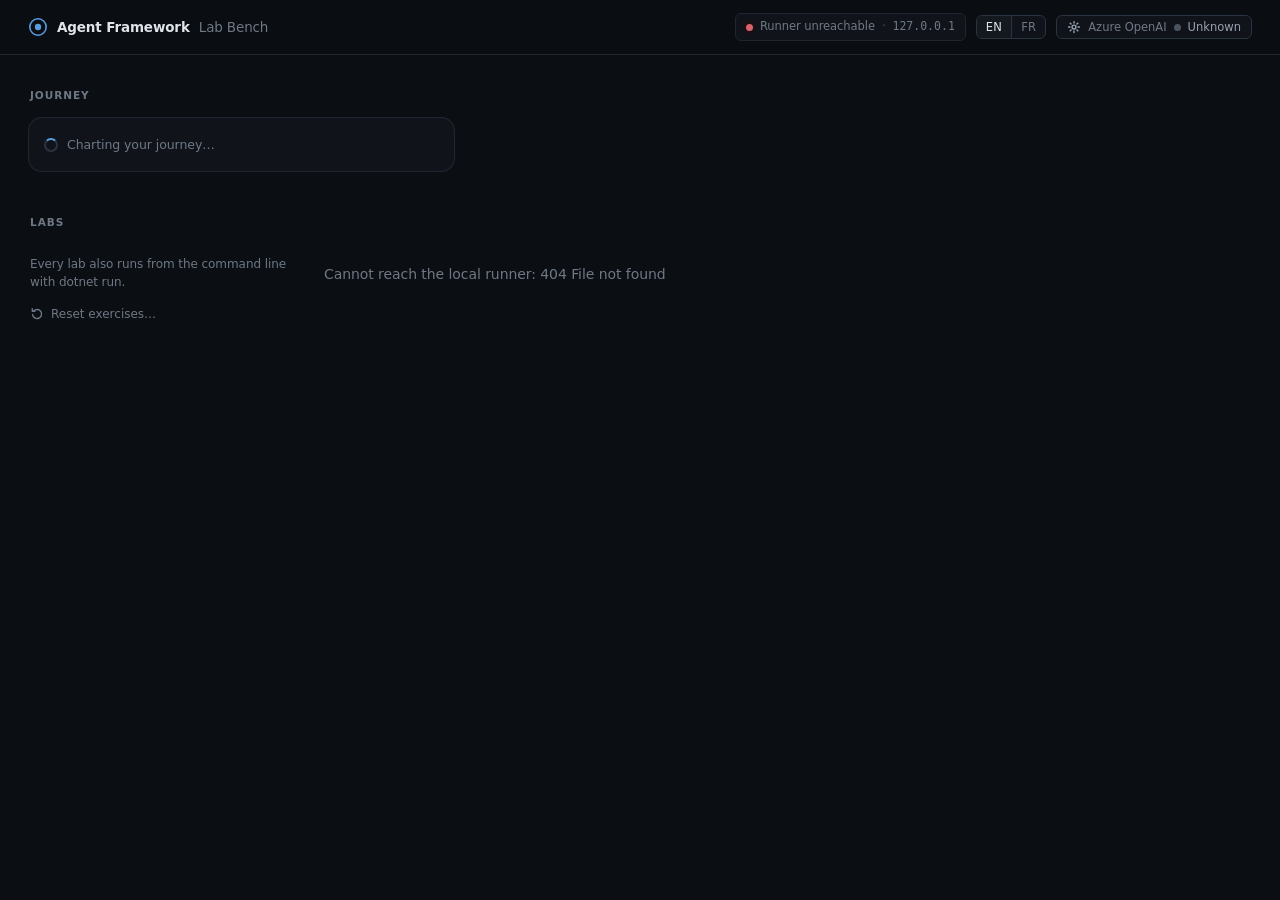
==== commit bb138a97: "Update the training content (0 added, 6 modified, 0 deleted) Synchronized from the training source, " ====
--- a/Dashboard/LabDashboard/wwwroot/index.html
+++ b/Dashboard/LabDashboard/wwwroot/index.html
@@ -185,20 +185,68 @@
         <div class="dialog-body settings-panels">
           <p class="notice notice-bad" id="settings-store-error" role="alert" hidden></p>
 
-          <!-- AI models: the LLM (every lab) and the embedding model (Lab07), each with its mode: the trainer's configuration or my own.
-               Used by every lab run (dashboard and dotnet run). Ids are model-{kind}-{field}, kind = chat | embedding. -->
+          <!-- AI models: the LLM (every lab) and the embedding model (Lab07). The page shows, in this order: what the labs use now, the choice
+               of the configuration (the trainer's, the default, or my own), then the matching pane. The choice only drives which pane shows; the
+               server keeps a mode per kind (PUT /settings/models/{kind}/mode), switched here when a profile is ready. Ids: model-{kind}-{field}. -->
           <section class="settings-panel" id="settings-panel-models" role="tabpanel" aria-labelledby="settings-tab-models">
             <div class="panel-head">
               <h3 data-i18n="models.title"></h3>
               <p class="hint" data-i18n="models.intro"></p>
             </div>
 
-            <!-- The trainer's configurations (Business Rules 13–20): read without any code when this tab opens or on Refresh; Unlock for the kinds
-                 ticked in the cards below, then the access code announced by the trainer. The code is cleared after each attempt and never stored
-                 by the page; the keys never reach it (only "provided"). -->
+            <!-- 1. What the labs use now, per model: the source, the deployment and the resource, and what wins on this computer. -->
+            <section class="models-usage" aria-labelledby="models-usage-title">
+              <h4 id="models-usage-title" data-i18n="models.usage.title"></h4>
+              <ul class="models-usage-list">
+                <li class="models-usage-row" id="models-usage-chat">
+                  <span class="model-card-ico" aria-hidden="true"><svg class="ico"><use href="#i-chat"/></svg></span>
+                  <div class="models-usage-text">
+                    <div class="models-usage-line"><b data-i18n="models.chat.title"></b><span class="pill" id="models-usage-source-chat"></span></div>
+                    <p class="models-usage-detail" id="models-usage-detail-chat"></p>
+                    <ul class="model-overrides" id="models-usage-env-chat"></ul>
+                    <div class="notice notice-warn model-notice" id="model-applied-chat" hidden>
+                      <span data-i18n="models.notApplied"></span>
+                      <button class="btn btn-sm" type="button" data-action="reapply-model" data-kind="chat" data-i18n="models.reapply"></button>
+                    </div>
+                  </div>
+                </li>
+                <li class="models-usage-row" id="models-usage-embedding">
+                  <span class="model-card-ico" aria-hidden="true"><svg class="ico"><use href="#i-layers"/></svg></span>
+                  <div class="models-usage-text">
+                    <div class="models-usage-line"><b data-i18n="models.embedding.title"></b><span class="pill" id="models-usage-source-embedding"></span></div>
+                    <p class="models-usage-detail" id="models-usage-detail-embedding"></p>
+                    <ul class="model-overrides" id="models-usage-env-embedding"></ul>
+                    <div class="notice notice-warn model-notice" id="model-applied-embedding" hidden>
+                      <span data-i18n="models.notApplied"></span>
+                      <button class="btn btn-sm" type="button" data-action="reapply-model" data-kind="embedding" data-i18n="models.reapply"></button>
+                    </div>
+                  </div>
+                </li>
+              </ul>
+              <p class="sr-only" id="model-live-chat" aria-live="polite"></p>
+              <p class="sr-only" id="model-live-embedding" aria-live="polite"></p>
+            </section>
+
+            <!-- 2. Which configuration: the trainer's (default) or my own, for both models. -->
+            <fieldset class="models-source">
+              <legend data-i18n="models.source.legend"></legend>
+              <div class="choice-row">
+                <label class="choice choice-lg">
+                  <input type="radio" name="models-source" value="trainer">
+                  <span><b><svg class="ico ico-sm" aria-hidden="true"><use href="#i-ticket"/></svg><span data-i18n="models.source.trainer"></span></b><small data-i18n="models.source.trainerHint"></small></span>
+                </label>
+                <label class="choice choice-lg">
+                  <input type="radio" name="models-source" value="custom">
+                  <span><b><svg class="ico ico-sm" aria-hidden="true"><use href="#i-user"/></svg><span data-i18n="models.source.custom"></span></b><small data-i18n="models.source.customHint"></small></span>
+                </label>
+              </div>
+            </fieldset>
+
+            <!-- 3a. The trainer's configuration (Business Rules 13–20): what the trainer provides for each model (read without any code), then
+                 the access code and Unlock, for every model the trainer provides and the labs do not use yet. The code is sent once, cleared at
+                 once and never stored by the page; the keys never reach it. -->
             <section class="trainer-bar" id="trainer-bar" aria-labelledby="trainer-title" aria-busy="false">
               <div class="trainer-bar-head">
-                <span class="model-card-ico" aria-hidden="true"><svg class="ico"><use href="#i-ticket"/></svg></span>
                 <h4 id="trainer-title" data-i18n="trainer.title"></h4>
                 <span class="pill running" id="trainer-simulated" data-i18n="trainer.simulated" hidden></span>
                 <button class="btn btn-sm" type="button" id="trainer-refresh"><svg class="ico"><use href="#i-reset"/></svg><span data-i18n="trainer.refresh"></span></button>
@@ -208,23 +256,21 @@
                 <span id="trainer-error-text"></span>
                 <button class="btn btn-sm" type="button" id="trainer-error-action" hidden></button>
               </div>
-              <div class="trainer-actions" id="trainer-actions">
-                <button class="btn btn-primary" type="button" id="trainer-unlock" aria-describedby="trainer-unlock-hint"><svg class="ico"><use href="#i-key"/></svg><span data-i18n="trainer.unlock"></span></button>
-                <p class="field-hint" id="trainer-unlock-hint"></p>
-              </div>
+              <ul class="trainer-offers" id="trainer-offers"></ul>
               <div class="trainer-code" id="trainer-code" hidden>
                 <label for="trainer-code-input" data-i18n="trainer.codeLabel"></label>
                 <div class="trainer-code-row">
-                  <input id="trainer-code-input" type="text" autocomplete="off" autocapitalize="characters" spellcheck="false" maxlength="16" aria-describedby="trainer-code-hint trainer-code-error">
-                  <button class="btn btn-primary" type="button" id="trainer-code-submit" data-i18n="trainer.codeSubmit"></button>
-                  <button class="btn" type="button" id="trainer-code-cancel" data-i18n="trainer.codeCancel"></button>
+                  <input id="trainer-code-input" type="text" autocomplete="off" autocapitalize="characters" spellcheck="false" maxlength="16" placeholder="•••••" aria-describedby="trainer-code-hint trainer-code-error">
+                  <button class="btn btn-primary" type="button" id="trainer-unlock"><svg class="ico"><use href="#i-key"/></svg><span data-i18n="trainer.unlock"></span></button>
                 </div>
                 <p class="field-hint" id="trainer-code-hint"></p>
                 <p class="field-error" id="trainer-code-error" role="alert" hidden></p>
               </div>
+              <p class="trainer-done" id="trainer-done" hidden><svg class="ico" aria-hidden="true"><use href="#i-check"/></svg><span id="trainer-done-text"></span></p>
             </section>
 
-            <div class="model-cards">
+            <!-- 3b. My configuration: one Azure OpenAI form per model, each saved and used with its own button. -->
+            <div class="model-cards" id="models-custom-pane" hidden>
               <!-- LLM -->
               <article class="model-card" id="model-card-chat" data-kind="chat" aria-labelledby="model-title-chat">
                 <header class="model-card-head">
@@ -236,29 +282,7 @@
                   <span class="model-card-status"><i class="status-dot" id="model-dot-chat" aria-hidden="true"></i><span id="model-state-chat"></span></span>
                 </header>
 
-                <!-- Mode switch: the pressed button is the mode the labs use; a refused switch keeps it. -->
-                <div class="seg model-mode" role="group" data-i18n-aria="models.chat.modeAria">
-                  <button type="button" data-model-mode="trainer" aria-pressed="false" aria-controls="model-trainer-chat"><svg class="ico" aria-hidden="true"><use href="#i-ticket"/></svg><span data-i18n="models.modeTrainer"></span></button>
-                  <button type="button" data-model-mode="custom" aria-pressed="true" aria-controls="model-custom-chat"><svg class="ico" aria-hidden="true"><use href="#i-user"/></svg><span data-i18n="models.modeCustom"></span></button>
-                </div>
-                <p class="sr-only" id="model-live-chat" aria-live="polite"></p>
-
-                <!-- The trainer's configuration of this kind (overview, no code): what Unlock would bring, and the tick that selects it for Unlock. -->
-                <div class="model-offer" id="model-offer-chat" hidden></div>
-
-                <div class="notice notice-warn model-notice" id="model-applied-chat" hidden>
-                  <span data-i18n="models.notApplied"></span>
-                  <button class="btn btn-sm" type="button" data-action="reapply-model" data-i18n="models.reapply"></button>
-                </div>
-
-                <!-- Trainer configuration in use: read-only summary of the profile saved at the last unlock, or "not unlocked yet". -->
-                <div class="model-trainer" id="model-trainer-chat" hidden>
-                  <p class="model-trainer-empty" id="model-trainer-empty-chat"></p>
-                  <dl class="model-summary" id="model-trainer-summary-chat" hidden></dl>
-                  <ul class="model-overrides" id="model-trainer-env-chat"></ul>
-                </div>
-
-                <!-- My configuration: the Azure OpenAI form of this kind, saved with the card's Save button. -->
+                <!-- My configuration: the Azure OpenAI form of this kind, saved and used with the card's button. -->
                 <div class="model-custom" id="model-custom-chat">
                   <p class="notice model-notice" id="model-custom-note-chat" hidden></p>
 
@@ -306,7 +330,7 @@
                   </div>
 
                   <div class="model-card-foot">
-                    <button class="btn btn-primary" type="button" data-action="save-model" data-i18n-aria="models.chat.saveAria"><svg class="ico"><use href="#i-check"/></svg><span data-i18n="settings.save"></span></button>
+                    <button class="btn btn-primary" type="button" data-action="save-model" data-i18n-aria="models.chat.saveAria"><svg class="ico"><use href="#i-check"/></svg><span data-i18n="models.chat.save"></span></button>
                   </div>
                 </div>
               </article>
@@ -322,25 +346,6 @@
                   <span class="model-card-status"><i class="status-dot" id="model-dot-embedding" aria-hidden="true"></i><span id="model-state-embedding"></span></span>
                 </header>
 
-                <div class="seg model-mode" role="group" data-i18n-aria="models.embedding.modeAria">
-                  <button type="button" data-model-mode="trainer" aria-pressed="false" aria-controls="model-trainer-embedding"><svg class="ico" aria-hidden="true"><use href="#i-ticket"/></svg><span data-i18n="models.modeTrainer"></span></button>
-                  <button type="button" data-model-mode="custom" aria-pressed="true" aria-controls="model-custom-embedding"><svg class="ico" aria-hidden="true"><use href="#i-user"/></svg><span data-i18n="models.modeCustom"></span></button>
-                </div>
-                <p class="sr-only" id="model-live-embedding" aria-live="polite"></p>
-
-                <!-- The trainer's configuration of this kind (overview, no code): what Unlock would bring, and the tick that selects it for Unlock. -->
-                <div class="model-offer" id="model-offer-embedding" hidden></div>
-
-                <div class="notice notice-warn model-notice" id="model-applied-embedding" hidden>
-                  <span data-i18n="models.notApplied"></span>
-                  <button class="btn btn-sm" type="button" data-action="reapply-model" data-i18n="models.reapply"></button>
-                </div>
-
-                <div class="model-trainer" id="model-trainer-embedding" hidden>
-                  <p class="model-trainer-empty" id="model-trainer-empty-embedding"></p>
-                  <dl class="model-summary" id="model-trainer-summary-embedding" hidden></dl>
-                  <ul class="model-overrides" id="model-trainer-env-embedding"></ul>
-                </div>
 
                 <div class="model-custom" id="model-custom-embedding">
                   <p class="notice model-notice" id="model-custom-note-embedding" hidden></p>
@@ -404,7 +409,7 @@
                   </div>
 
                   <div class="model-card-foot">
-                    <button class="btn btn-primary" type="button" data-action="save-model" data-i18n-aria="models.embedding.saveAria"><svg class="ico"><use href="#i-check"/></svg><span data-i18n="settings.save"></span></button>
+                    <button class="btn btn-primary" type="button" data-action="save-model" data-i18n-aria="models.embedding.saveAria"><svg class="ico"><use href="#i-check"/></svg><span data-i18n="models.embedding.save"></span></button>
                   </div>
                 </div>
               </article>
--- a/Dashboard/LabDashboard/wwwroot/css/dashboard.css
+++ b/Dashboard/LabDashboard/wwwroot/css/dashboard.css
@@ -383,20 +383,9 @@
 .model-card-sub { margin: 1px 0 0; font-size: 12px; color: var(--txt3); }
 .model-card-status { display: inline-flex; align-items: center; gap: 7px; font-size: 11.5px; color: var(--txt2); }
 .model-card-status .status-dot { flex: none; }
-.model-mode { display: flex; width: 100%; margin-top: 14px; }
-.model-mode button { flex: 1 1 0; min-width: 0; align-items: center; justify-content: center; padding: 8px 10px; line-height: 1.3; text-align: center; white-space: normal; }
-.model-mode button[aria-pressed="true"] { color: var(--txt); background: var(--accbg); box-shadow: inset 0 -2px 0 var(--acc); }
-.model-mode button[aria-pressed="true"] .ico { color: var(--acc); }
-.model-mode button:focus-visible { outline-offset: -2px; }
-[aria-disabled="true"].btn, .seg button[aria-disabled="true"] { opacity: .55; cursor: progress; }
+[aria-disabled="true"].btn, .seg button[aria-disabled="true"] { opacity: .55; cursor: not-allowed; }
 .model-notice { display: flex; align-items: center; flex-wrap: wrap; gap: 8px 12px; margin: 12px 0 0; }
 .notice-warn { color: var(--warn); background: var(--warnbg); border-color: color-mix(in srgb, var(--warn) 35%, var(--line)); }
-.model-trainer { margin-top: 12px; padding: 12px 14px; border: 1px dashed var(--line2); border-radius: var(--radius-sm); background: var(--bg); }
-.model-trainer-empty { margin: 0; font-size: 12.5px; color: var(--txt2); }
-.model-summary { display: grid; grid-template-columns: max-content minmax(0, 1fr); gap: 6px 16px; margin: 0; font-size: 12.5px; }
-.model-summary div { display: contents; }
-.model-summary dt { color: var(--txt3); }
-.model-summary dd { margin: 0; color: var(--txt); font-family: var(--mono); font-size: 12px; overflow-wrap: anywhere; }
 .model-overrides { list-style: none; margin: 10px 0 0; padding: 0; display: flex; flex-direction: column; gap: 4px; font-size: 12px; color: var(--txt2); }
 .model-overrides li { display: flex; align-items: flex-start; gap: 7px; overflow-wrap: anywhere; }
 .model-overrides .ico { margin-top: 3px; color: var(--acc); }
@@ -408,8 +397,6 @@
 .trainer-status { display: flex; align-items: center; gap: 8px; margin: 8px 0 0; font-size: 12.5px; color: var(--txt2); }
 .trainer-status:empty { display: none; }
 .trainer-bar .model-notice { margin-top: 10px; }
-.trainer-actions { display: flex; align-items: center; flex-wrap: wrap; gap: 8px 12px; margin-top: 12px; }
-.trainer-actions .field-hint { margin: 0; }
 .trainer-code { margin-top: 12px; padding-top: 12px; border-top: 1px solid var(--line); }
 .trainer-code label { display: block; margin-bottom: 6px; font-size: 12.5px; font-weight: 600; color: var(--txt); }
 .trainer-code-row { display: flex; flex-wrap: wrap; gap: 8px; }
@@ -417,14 +404,37 @@
 .trainer-code-row input:focus-visible { outline: 2px solid var(--acc); outline-offset: 0; border-color: var(--acc); }
 .trainer-code-row input[aria-invalid="true"] { border-color: var(--bad); }
 .trainer-code .field-hint, .trainer-code .field-error { margin: 6px 0 0; }
-.model-offer { margin-top: 12px; padding: 10px 12px; border: 1px solid var(--line2); border-radius: var(--radius-sm); background: var(--bg); font-size: 12.5px; color: var(--txt2); }
-.model-offer-head { display: flex; align-items: center; flex-wrap: wrap; gap: 6px 10px; }
-.model-offer-head b { color: var(--txt); font-weight: 600; overflow-wrap: anywhere; }
-.model-offer-line { margin: 4px 0 0; font-family: var(--mono); font-size: 12px; color: var(--txt2); overflow-wrap: anywhere; }
-.model-offer-note { margin: 6px 0 0; }
-.model-offer-note.warn { color: var(--warn); }
-.model-offer-tick { display: flex; align-items: center; gap: 8px; margin-top: 8px; font-weight: 600; color: var(--txt); cursor: pointer; }
-.model-offer-tick input { margin: 0; accent-color: var(--acc); }
+/* AI models: what the labs use now, the choice of the configuration, the trainer's offers and the confirmation. */
+.models-usage { margin: 16px 0 0; padding: 12px 14px; border: 1px solid var(--line); border-radius: var(--radius); background: var(--panel2); }
+.models-usage h4 { margin: 0 0 10px; font-size: 11px; font-weight: 600; letter-spacing: .06em; text-transform: uppercase; color: var(--txt3); }
+.models-usage-list { list-style: none; margin: 0; padding: 0; display: flex; flex-direction: column; gap: 10px; }
+.models-usage-row { display: flex; align-items: flex-start; gap: 12px; min-width: 0; }
+.models-usage-row + .models-usage-row { padding-top: 10px; border-top: 1px solid var(--line); }
+.models-usage-text { flex: 1 1 auto; min-width: 0; }
+.models-usage-line { display: flex; align-items: center; flex-wrap: wrap; gap: 6px 10px; }
+.models-usage-line b { font-size: 13.5px; font-weight: 600; color: var(--txt); }
+.models-usage-detail { margin: 3px 0 0; font: 12px var(--mono); color: var(--txt2); overflow-wrap: anywhere; }
+.models-usage-detail.missing { font: 12.5px var(--sans); color: var(--txt3); }
+.models-usage .model-overrides { margin-top: 6px; }
+.models-usage .model-notice { margin: 8px 0 0; }
+.models-source { min-width: 0; margin: 18px 0 0; padding: 0; border: 0; }
+.models-source legend { padding: 0; margin-bottom: 8px; font-size: 13px; font-weight: 600; color: var(--txt); }
+.choice.choice-lg { padding: 12px 14px; }
+.choice.choice-lg b { display: flex; align-items: center; gap: 7px; font-size: 13.5px; }
+.choice.choice-lg b .ico { flex: none; color: var(--acc); }
+.choice.choice-lg small { margin-top: 4px; font-size: 12px; line-height: 1.45; }
+.choice:has(input:disabled) { cursor: progress; opacity: .7; }
+.trainer-offers { list-style: none; margin: 12px 0 0; padding: 0; display: flex; flex-direction: column; gap: 8px; }
+.trainer-offer { padding: 9px 12px; border: 1px solid var(--line2); border-radius: var(--radius-sm); background: var(--bg); font-size: 12.5px; color: var(--txt2); }
+.trainer-offer-head { display: flex; align-items: center; flex-wrap: wrap; gap: 6px 10px; }
+.trainer-offer-head b { color: var(--txt); font-weight: 600; }
+.trainer-offer-line { margin: 4px 0 0; font: 12px var(--mono); color: var(--txt2); overflow-wrap: anywhere; }
+.trainer-offer-note { margin: 5px 0 0; }
+.trainer-offer-note.warn { color: var(--warn); }
+.trainer-done { display: flex; align-items: center; gap: 8px; margin: 12px 0 0; padding: 9px 12px; font-size: 12.5px; color: var(--ok); background: var(--okbg); border: 1px solid color-mix(in srgb, var(--ok) 30%, var(--line)); border-radius: var(--radius-sm); }
+.trainer-done .ico { flex: none; }
+
+@media (max-width: 560px) { .models-source .choice-row { grid-template-columns: minmax(0, 1fr); } }
 .model-custom { margin-top: 4px; }
 .model-card .field { margin: 14px 0 0; }
 .model-card .field-label-row { flex-wrap: wrap; row-gap: 4px; }
